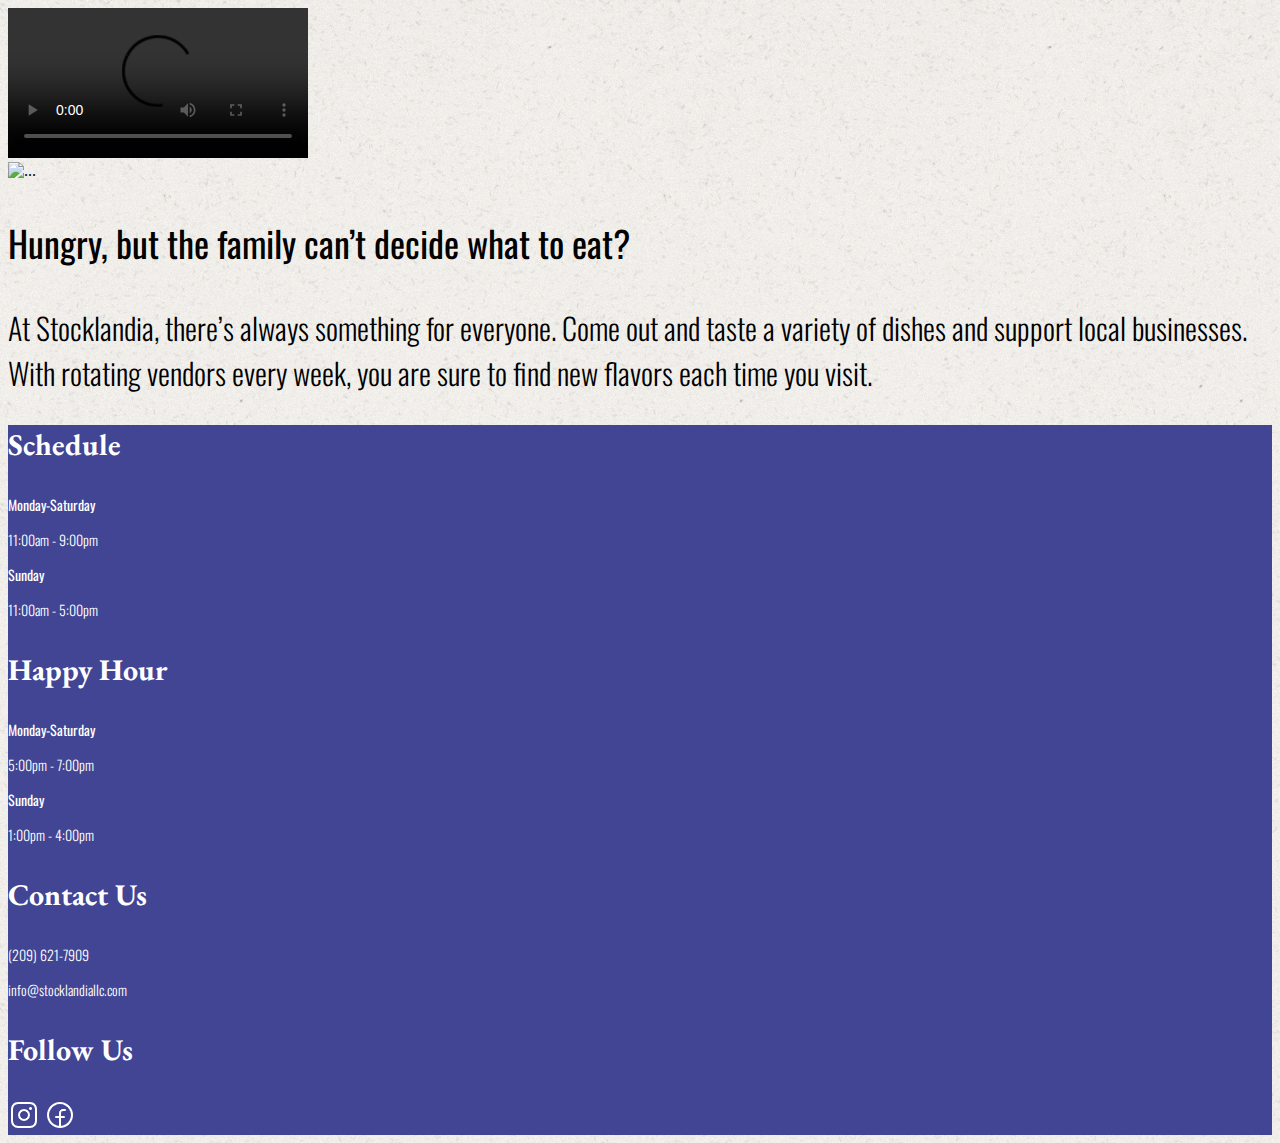
==== index.html @ 61d39276 "footer" ====
<!doctype html>
<html lang="en">

<head>
    <meta charset="utf-8">
    <meta name="viewport" content="width=device-width, initial-scale=1">
    <title>Landing Page</title>
    <link href="https://cdn.jsdelivr.net/npm/bootstrap@5.3.2/dist/css/bootstrap.min.css" rel="stylesheet"
        integrity="sha384-T3c6CoIi6uLrA9TneNEoa7RxnatzjcDSCmG1MXxSR1GAsXEV/Dwwykc2MPK8M2HN" crossorigin="anonymous">
    <link rel="stylesheet" href="./styles/styles.css">
    <link rel="stylesheet" href="./styles/Fstyles.css">
</head>

<body class="background">






    <!-- end of NaV -->


    <div class="container-fluid p-0">
        <video width="max" height="max" controls>
            <source src="" type="">
            Your browser doesn't support the video tag.
        </video>
    </div>

    <div class="container-fluid mt-4">
        <div class="row">
            <div class="col ">
                <img src="./assets/" class="img-fluid rounded-start" alt="...">
            </div>
            <div class="col ">
                <div class="row card-body">
                    <p class="bodyTitleTxt card-title">Hungry, but the family can’t decide what to eat?</p>
                </div>
                <div class="row">
                    <p class="bodyTxt card-text">At Stocklandia, there’s always something for everyone. Come out and taste a variety of dishes and
                        support local businesses. With rotating vendors every week, you are sure to find new flavors
                        each time you visit.</p>
                </div>

            </div>
        </div>
    </div>













    <!-- Start footer -->

    <div class="container-fluid backgroundFooter  text-center fixed-bottom p-3">
        <div class="row m-3">
            <div class="col">
                <p class="footerTitleTxt">Schedule</p>
                <p class="footerBodyTitleTxt">Monday-Saturday</p>
                <p class="footerBodyTxt">
                    11:00am - 9:00pm</p>
                <p class="footerBodyTitleTxt">Sunday</p>
                <p class="footerBodyTxt">
                    11:00am - 5:00pm</p>
            </div>
            <div class="col">
                <div class="row">
                    <p class="footerTitleTxt">Happy Hour</p>
                </div>
                <div class="row">
                    <p class="footerBodyTitleTxt">Monday-Saturday</p>
                    <p class="footerBodyTxt">
                        5:00pm - 7:00pm</p>
                </div>
                <div class="row">
                    <p class="footerBodyTitleTxt">Sunday</p>
                    <p class="footerBodyTxt">
                        1:00pm - 4:00pm</p>
                </div>

            </div>
            <div class="col">
                <div class="row">
                    <p class="footerTitleTxt"> Contact Us</p>
                </div>
                <div class="row">
                    <p class="footerBodyTxt">(209) 621-7909</p>
                </div>
                <div class="row">
                    <p class="footerBodyTxt">
                        info@stocklandiallc.com</p>
                </div>
            </div>
            <div class="col">
                <p class="footerTitleTxt"> Follow Us</p>
                <img class="pe-3" src="./assets/instagramLogo.png" alt="Company Logo">
                <img src="./assets/facebookLogo.png" alt="Company Logo">

            </div>
        </div>
    </div>

    <!-- end Footer-->

    <script src="https://cdn.jsdelivr.net/npm/bootstrap@5.3.2/dist/js/bootstrap.bundle.min.js"
        integrity="sha384-C6RzsynM9kWDrMNeT87bh95OGNyZPhcTNXj1NW7RuBCsyN/o0jlpcV8Qyq46cDfL"
        crossorigin="anonymous"></script>
</body>

</html>
---- styles/styles.css ----
/* Fonts */
@font-face {
    font-family: EBGaramond-Bold;
    src: url(../Fonts/EBGaramond-Bold.ttf);
}

@font-face {
    font-family: EBGaramond-Regular;
    src: url(../Fonts/EBGaramond-Regular.ttf);
}

@font-face {
    font-family: Oswald-Bold;
    src: url(../Fonts/Oswald-Bold.ttf);
}

@font-face {
    font-family: Oswald-Regular;
    src: url(../Fonts/Oswald-Regular.ttf);
}
/* End Fonts */
---- styles/Fstyles.css ----
.background{
    background: url(../assets/ricepaper.webp);
    background-repeat: repeat;

}

/* footer starter */

.backgroundFooter{
    background-color: #414594;

}

.footerTitleTxt{
    color: #fff;
    font-family: EBGaramond-Bold;
    font-size: 30px;
}
.footerBodyTitleTxt{
    color: #fff;
    font-family: Oswald-regular;
    font-size: 14px;
}

.footerBodyTxt{
    color: #fff;
    font-family: Oswald-Light;
    font-size: 14px;
}
.bodyTitleTxt{
    color: #000;
    font-family: Oswald-regular;
    font-size: 36px;
    font-style: normal;
    font-weight: 400;
    line-height: normal;
}
.bodyTxt{
    color: #000;
    font-family: Oswald-Light;
    font-size: 30px;
    font-style: normal;
    font-weight: 400;
    line-height: normal;
}


/* End starter */

/* Fonts */
@font-face {
    font-family: EBGaramond-Bold;
    src: url(../Fonts/EBGaramond-Bold.ttf);
}

@font-face {
    font-family: EBGaramond-Regular;
    src: url(../Fonts/EBGaramond-Regular.ttf);
}

@font-face {
    font-family: Oswald-Bold;
    src: url(../Fonts/Oswald-Bold.ttf);
}

@font-face {
    font-family: Oswald-Regular;
    src: url(../Fonts/Oswald-Regular.ttf);
}
@font-face {
    font-family: Oswald-Light;
    src: url(../Fonts/Oswald-Light.ttf);
}
/* End Fonts */
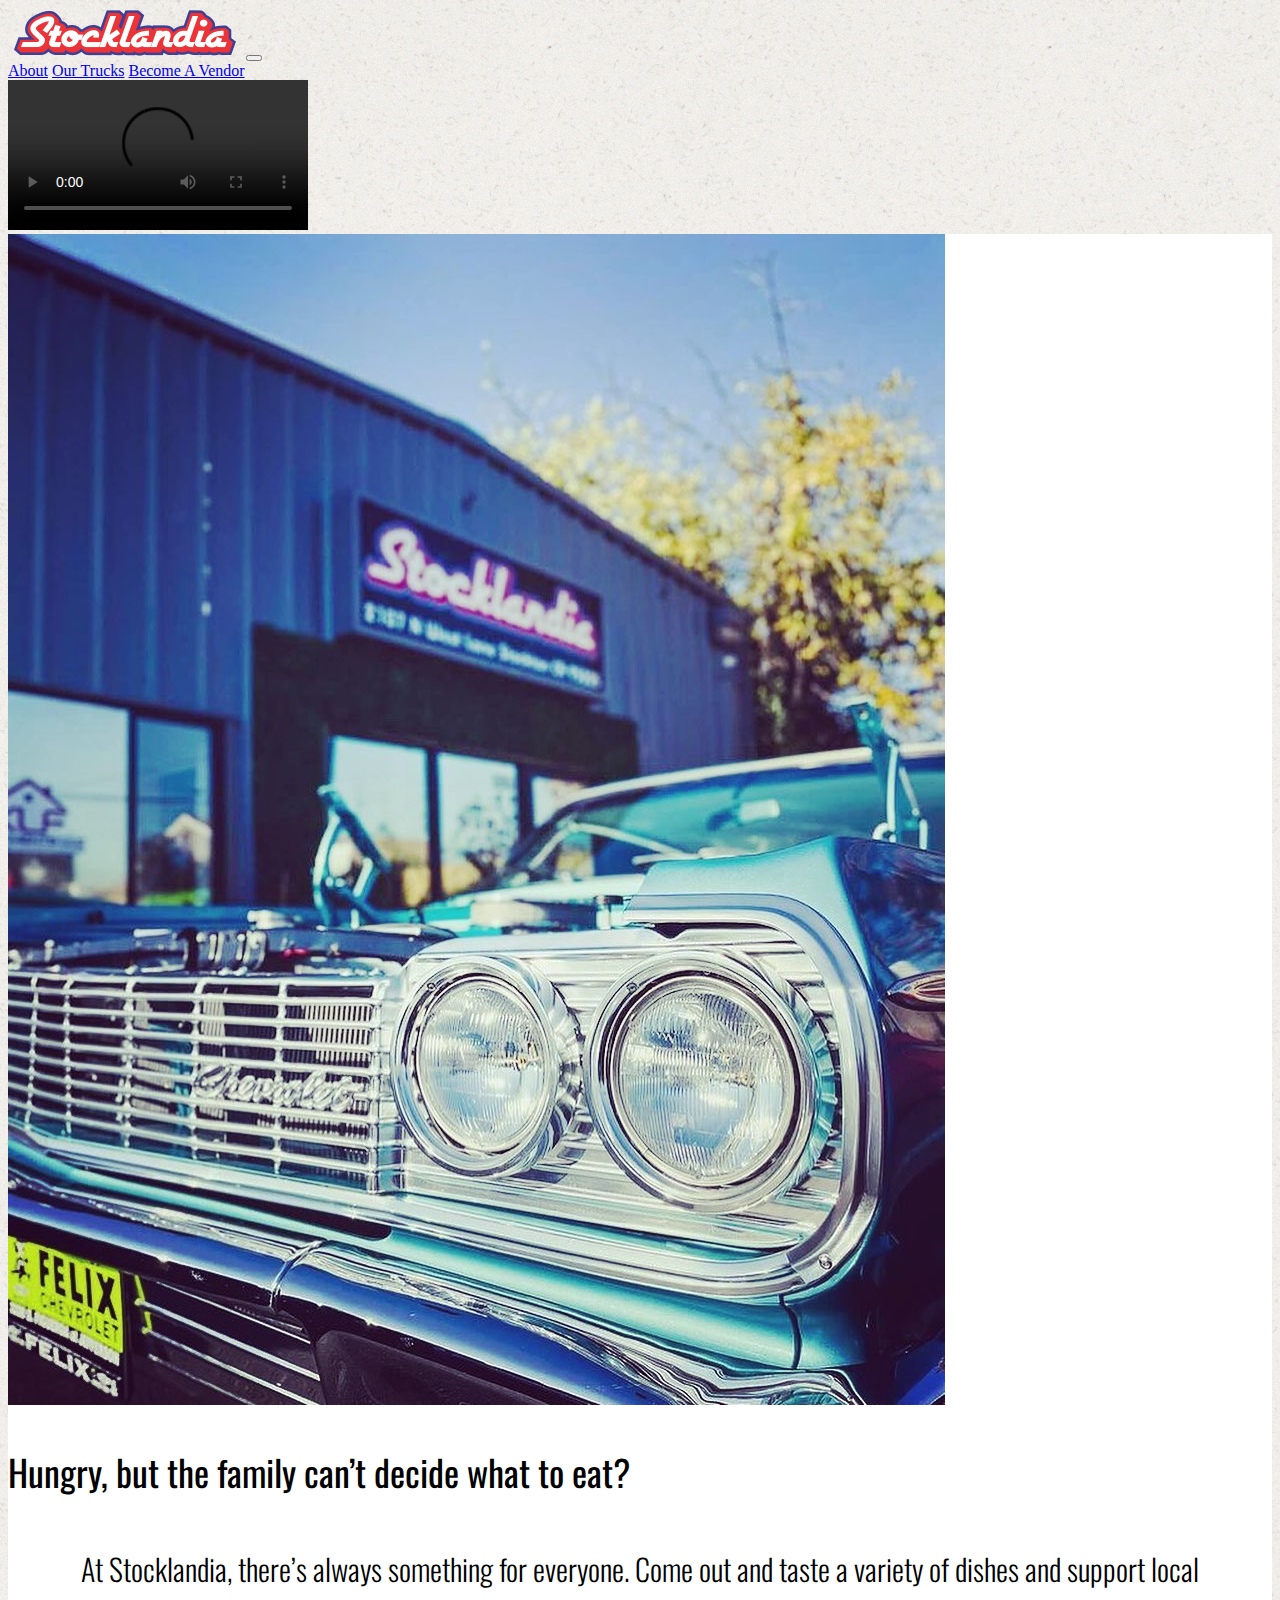
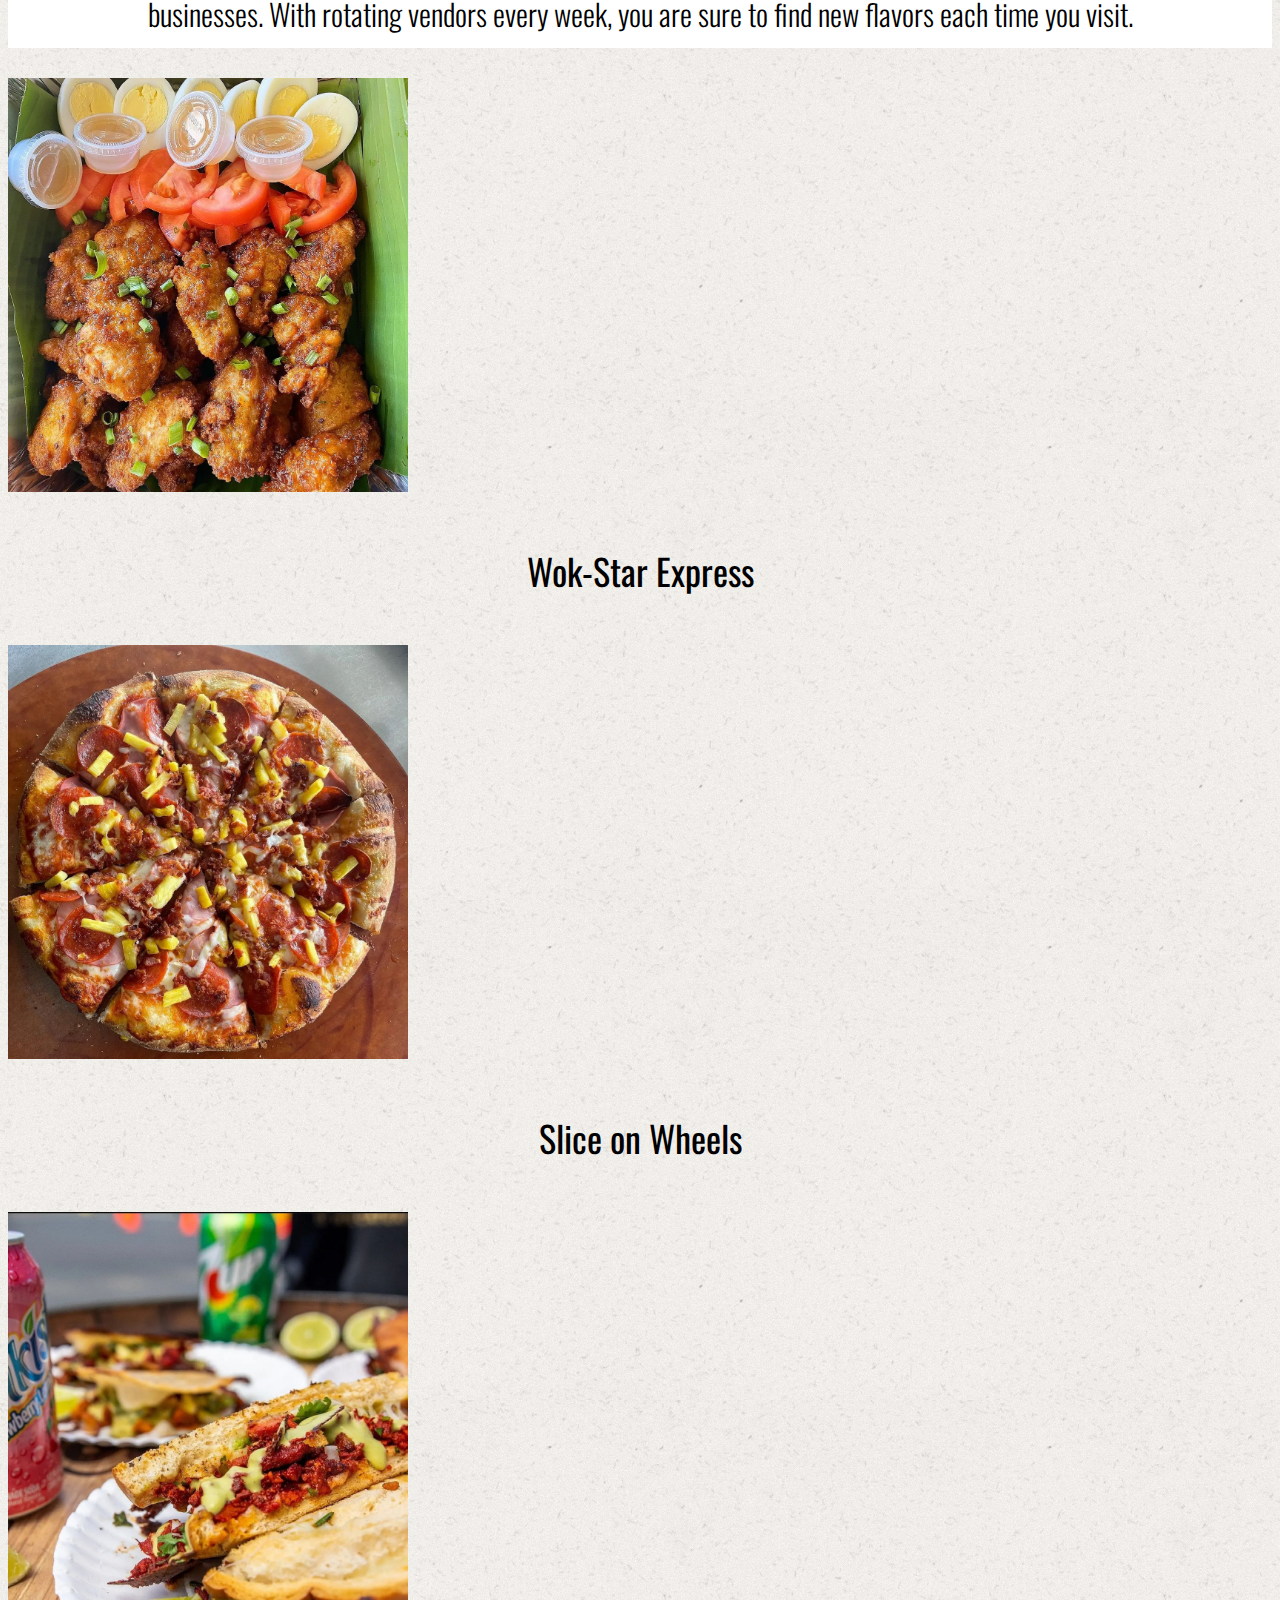
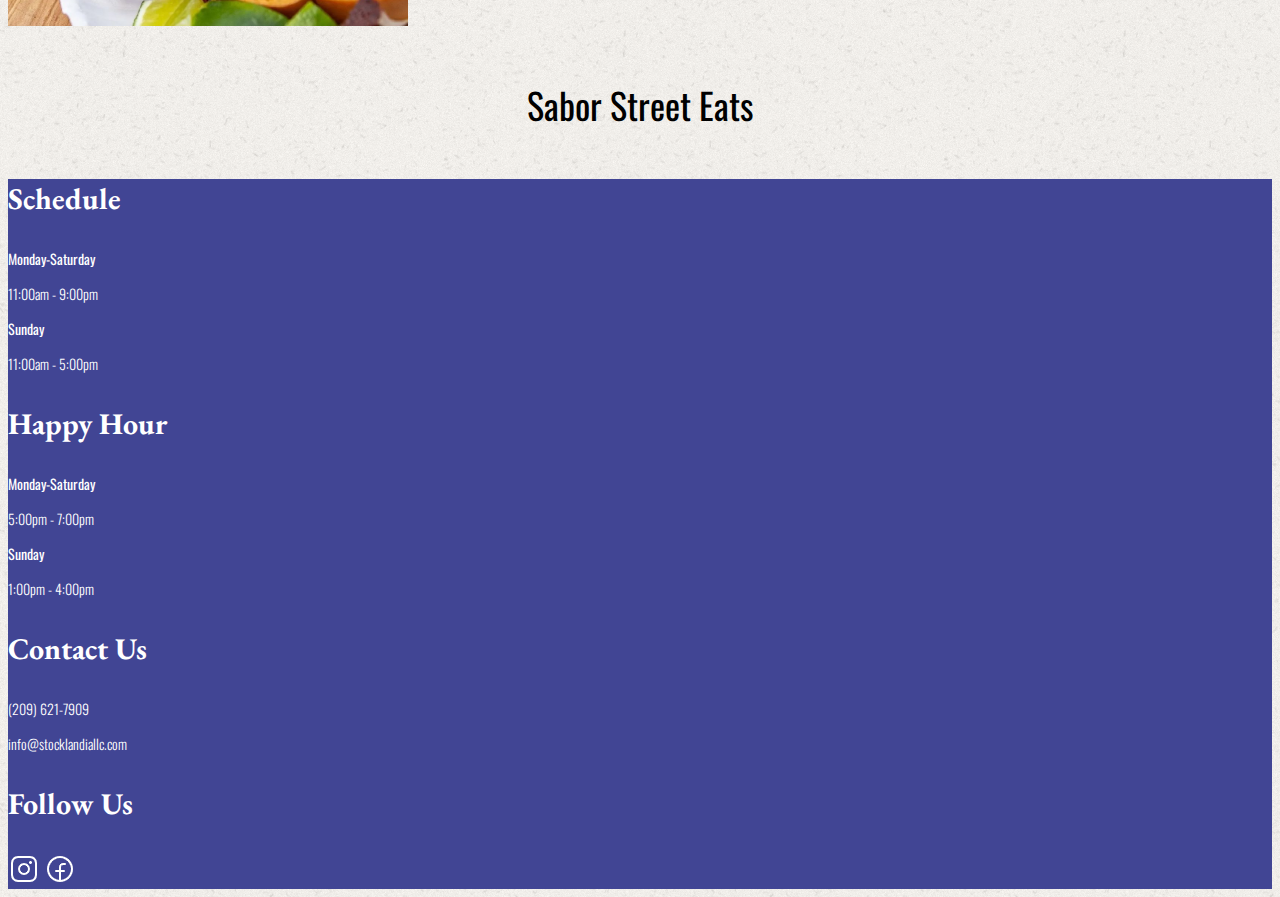
==== commit 53de0f09: "Fotter and the body fot the Landing Page" ====
--- a/index.html
+++ b/index.html
@@ -9,40 +9,88 @@
         integrity="sha384-T3c6CoIi6uLrA9TneNEoa7RxnatzjcDSCmG1MXxSR1GAsXEV/Dwwykc2MPK8M2HN" crossorigin="anonymous">
     <link rel="stylesheet" href="./styles/styles.css">
     <link rel="stylesheet" href="./styles/Fstyles.css">
+    <link rel="stylesheet" href="./styles/Jstyles.css">
 </head>
 
 <body class="background">
 
-
-
-
-
-
+    <!-- STart Nav -->
+    <nav class="navbar navbar-expand-lg bg-body-tertiary">
+        <div class="container-fluid">
+          <a class="navbar-brand" href="../index.html"><img src="../assets/stocklandia logo.png" class="logoResize"
+              alt="Stocklandia Logo"></a>
+          <button class="navbar-toggler" type="button" data-bs-toggle="collapse" data-bs-target="#navbarNavAltMarkup"
+            aria-controls="navbarNavAltMarkup" aria-expanded="false" aria-label="Toggle navigation">
+            <span class="navbar-toggler-icon"></span>
+          </button>
+          <div class="collapse navbar-collapse" id="navbarNavAltMarkup">
+            <div class="navbar-nav nav-underline ms-auto">
+              <a class="nav-link" href="../pages/AboutPage.html">About</a>
+              <a class="nav-link" href="../pages/OurTrucks.html">Our Trucks</a>
+              <a class="nav-link" href="../pages/ApplicationPage.html">Become A Vendor</a>
+            </div>
+          </div>
+        </div>
+      </nav>
     <!-- end of NaV -->
 
 
-    <div class="container-fluid p-0">
+    <div class="container-fluid pb-5 pt-5">
         <video width="max" height="max" controls>
             <source src="" type="">
             Your browser doesn't support the video tag.
         </video>
     </div>
 
-    <div class="container-fluid mt-4">
+    <div class="container-fluid backgroundBody">
         <div class="row">
-            <div class="col ">
-                <img src="./assets/" class="img-fluid rounded-start" alt="...">
+            <div class="col-lg-6">
+                <img src="./assets/CarImage.jpg" class="img-fluid rounded-start" alt="...">
             </div>
-            <div class="col ">
+            <div class="col-lg-6">
                 <div class="row card-body">
                     <p class="bodyTitleTxt card-title">Hungry, but the family can’t decide what to eat?</p>
                 </div>
-                <div class="row">
-                    <p class="bodyTxt card-text">At Stocklandia, there’s always something for everyone. Come out and taste a variety of dishes and
+
+                <div class="row d-flex justify-content-center">
+                    <p class="bodyTxt card-text">At Stocklandia, there’s always something for everyone. Come out and
+                        taste a variety of dishes and
                         support local businesses. With rotating vendors every week, you are sure to find new flavors
                         each time you visit.</p>
                 </div>
+            </div>
+        </div>
+    </div>
 
+
+
+    <div class="container  pt-5 pb-3">
+        <div class="row d-flex justify-content-center align-items-center">
+            <div class="col">
+                <div class="row d-flex justify-content-center">
+                    <img src="./assets/Index1.jpg" alt="" style="width: 25rem;" class="card-img">
+                </div>
+                <div class="row d-flex justify-content-center pt-3">
+                    <p class="bodyTitleImgTxt d-flex justify-content-center">Wok-Star Express</p>
+                </div>
+            </div>
+
+            <div class="col">
+                <div class="row d-flex justify-content-center">
+                    <img src="./assets/Index2.jpg" alt="" style="width: 25rem;" class="card-img">
+                </div>
+                <div class="row pt-3">
+                    <p class="bodyTitleImgTxt d-flex justify-content-center">Slice on Wheels</p>
+                </div>
+            </div>
+
+            <div class="col ">
+                <div class="row d-flex justify-content-center">
+                    <img src="./assets/Index3.jpg" alt="" style="width: 25rem;" class="card-img">
+                </div>
+                <div class="row pt-3">
+                    <p class="bodyTitleImgTxt d-flex justify-content-center">Sabor Street Eats</p>
+                </div>
             </div>
         </div>
     </div>
@@ -55,13 +103,9 @@
 
 
 
-
-
-
-
     <!-- Start footer -->
 
-    <div class="container-fluid backgroundFooter  text-center fixed-bottom p-3">
+    <div class="container-fluid backgroundFooter  text-center  p-3">
         <div class="row m-3">
             <div class="col">
                 <p class="footerTitleTxt">Schedule</p>
--- a/styles/Fstyles.css
+++ b/styles/Fstyles.css
@@ -35,13 +35,32 @@
     font-weight: 400;
     line-height: normal;
 }
+.bodyTitleImgTxt{
+    color: #000;
+    font-family: Oswald-regular;
+    font-size: 36px;
+    font-style: normal;
+    font-weight: 400;
+    line-height: normal;
+    vertical-align: middle;
+    text-align: center;
+    padding: 12px 20px;
+
+}
 .bodyTxt{
     color: #000;
     font-family: Oswald-Light;
     font-size: 30px;
     font-style: normal;
+    vertical-align: middle;
     font-weight: 400;
     line-height: normal;
+    text-align: center;
+    padding: 12px 20px;
+
+}
+.backgroundBody{
+    background-color: #fff;
 }
 
 
--- a/styles/Jstyles.css
+++ b/styles/Jstyles.css
@@ -0,0 +1,43 @@
+.navBarColor {
+    background-color: #FAF7F7;
+}
+
+.logoResize {
+    height: 50px;
+    width: auto;
+}
+
+.borderRadius {
+    border-radius: 10px;
+}
+
+.fontSize96 {
+    font-size: 96px;
+}
+
+.fontSize64 {
+    font-size: 64px;
+}
+
+.fontSize36 {
+    font-size: 36px;
+}
+
+.fontSize24 {
+    font-size: 24px;
+} 
+/* Should make a media query for font sizes later on for better responsiveness */
+
+.stocklandiaNightResize {
+    width: 100vw;
+    height: 600px;
+    object-fit: cover;
+    object-position: top;
+}
+
+.containerSize {
+    height: 516px;
+    width: 516px;
+    background-color: #FAF7F7;
+    border-radius: 10px;
+}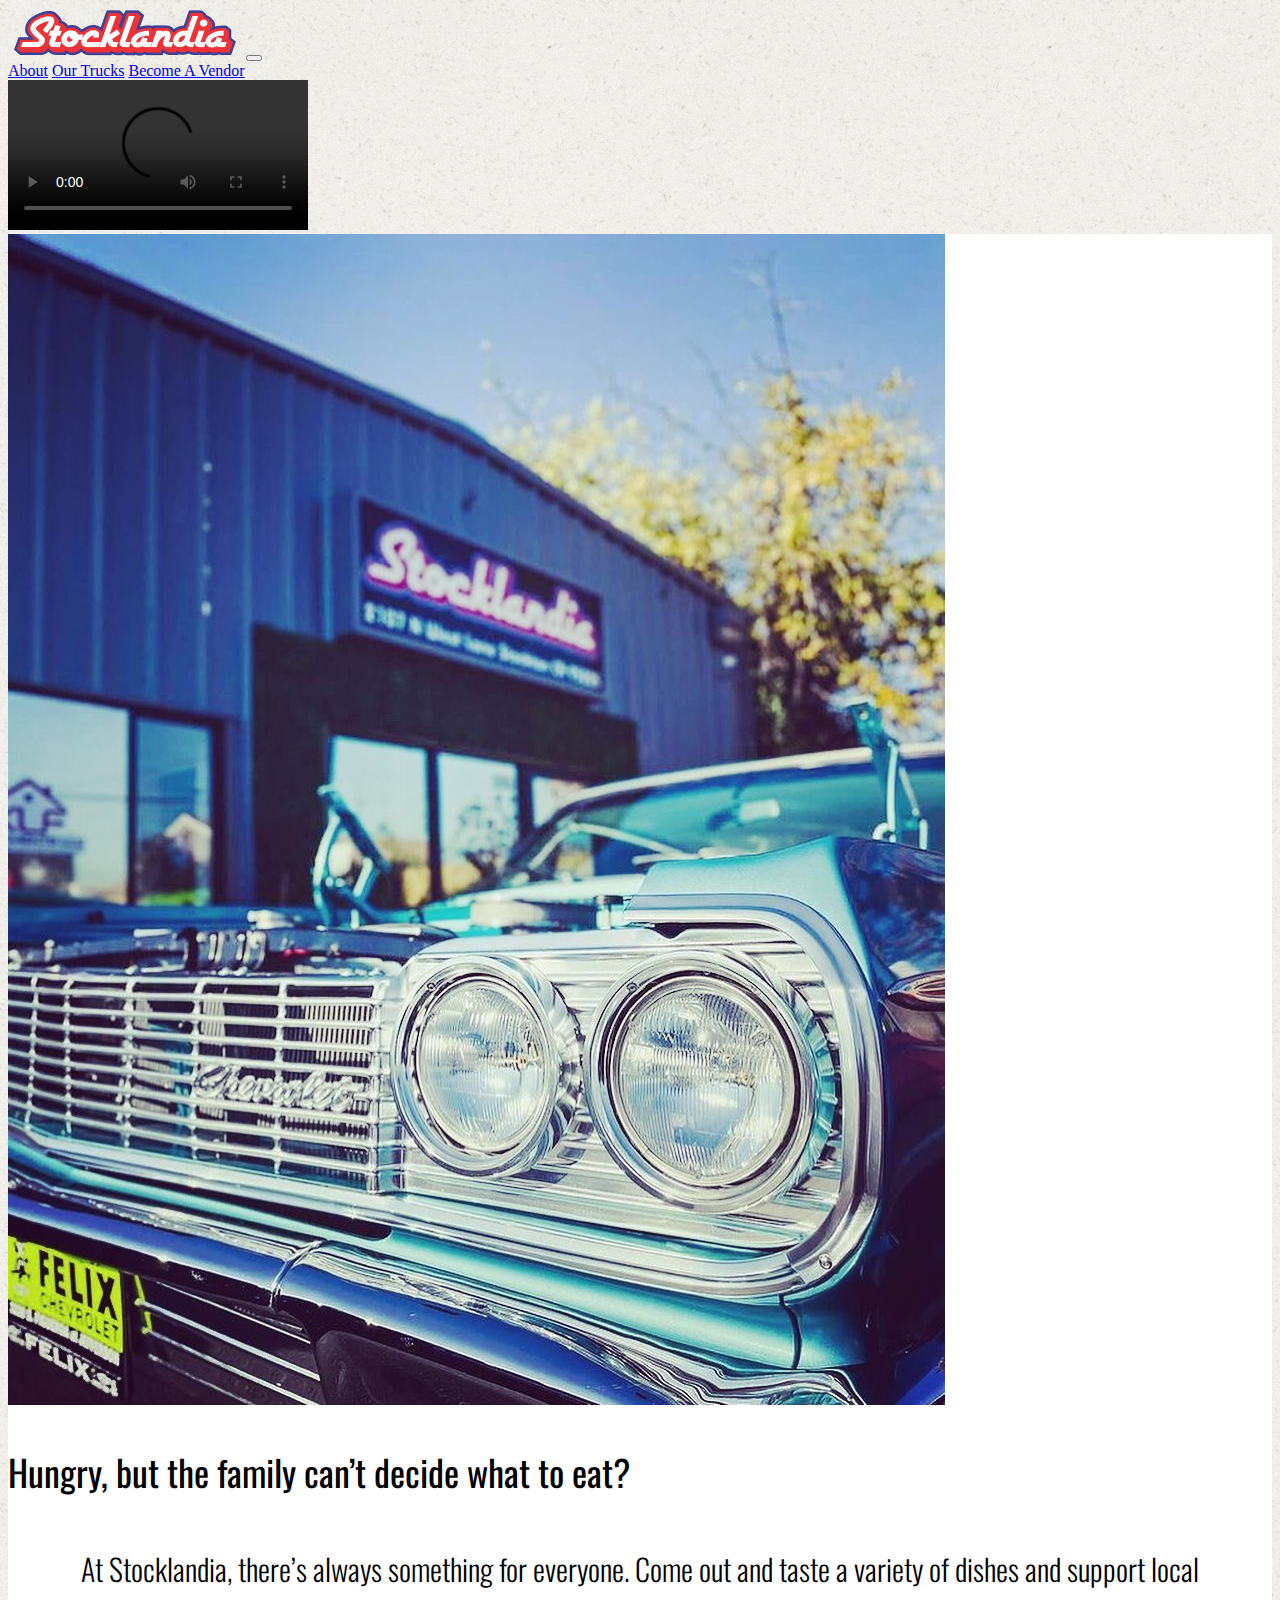
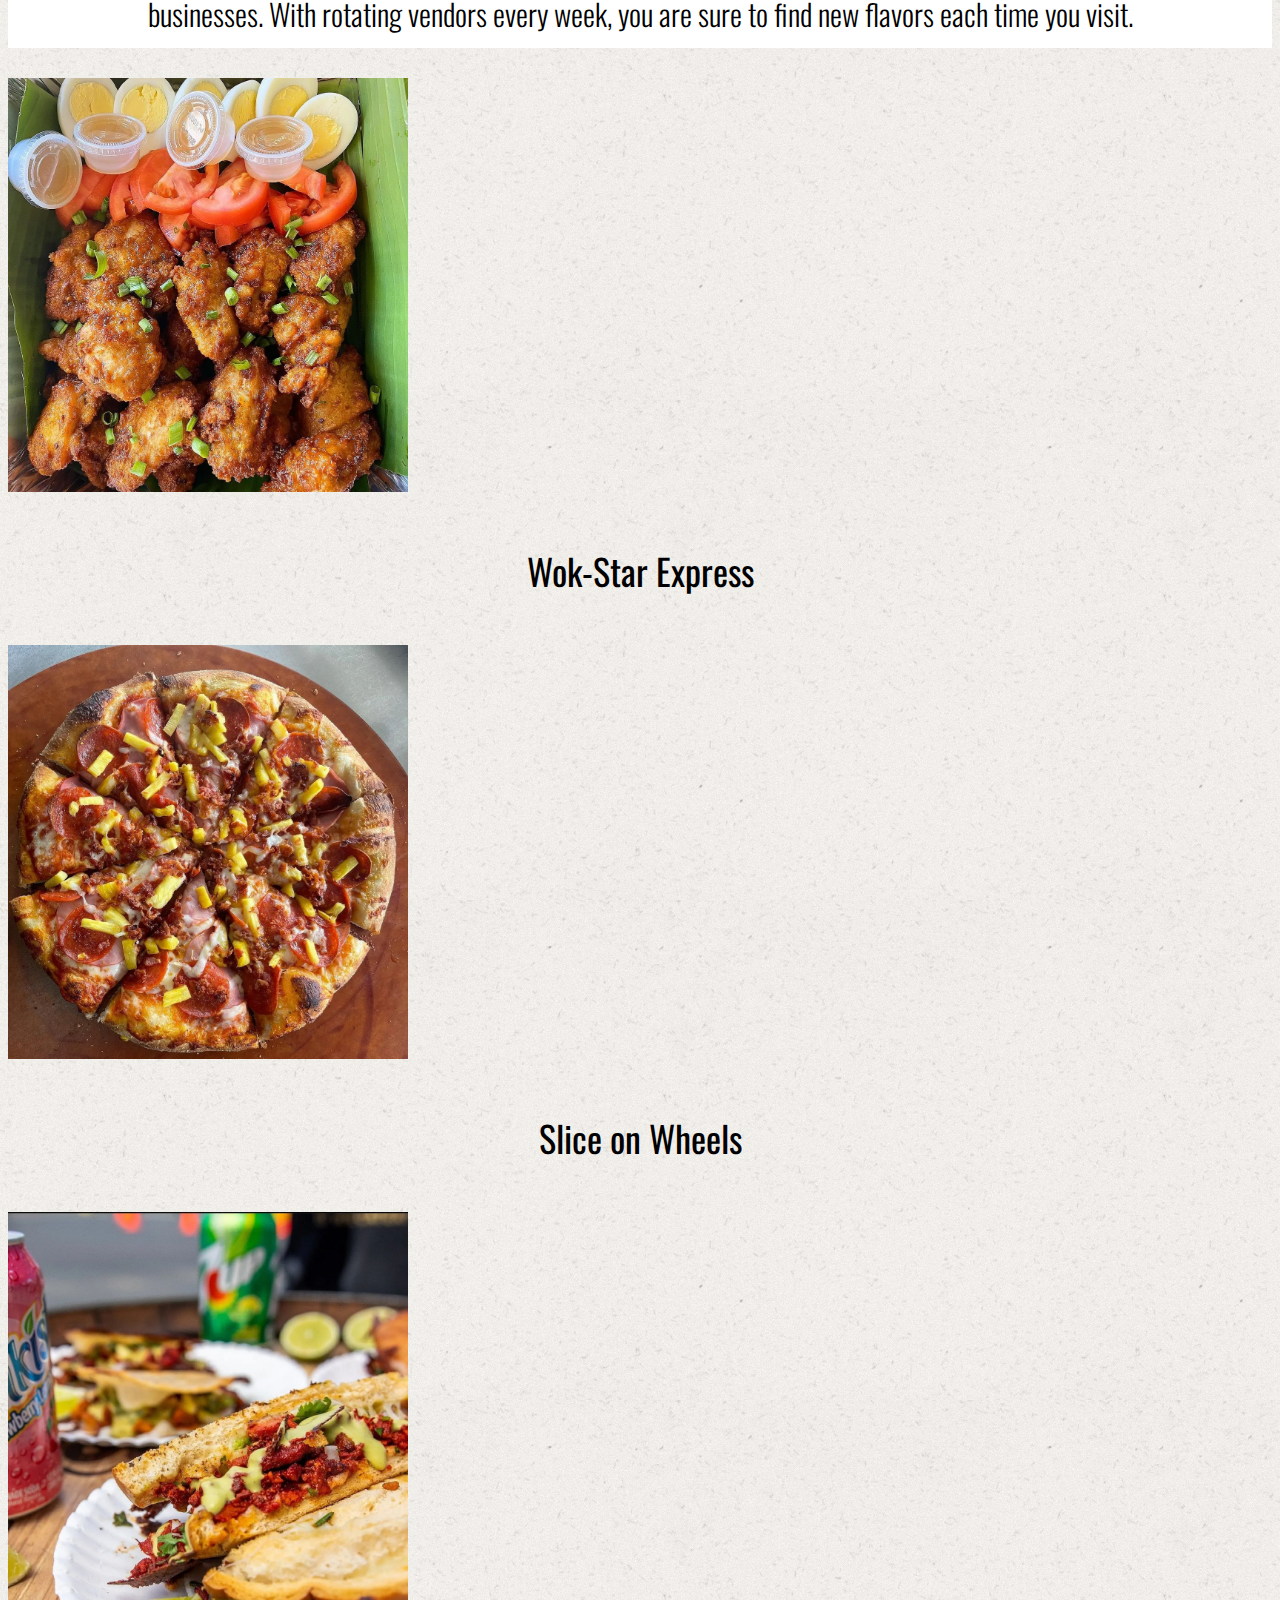
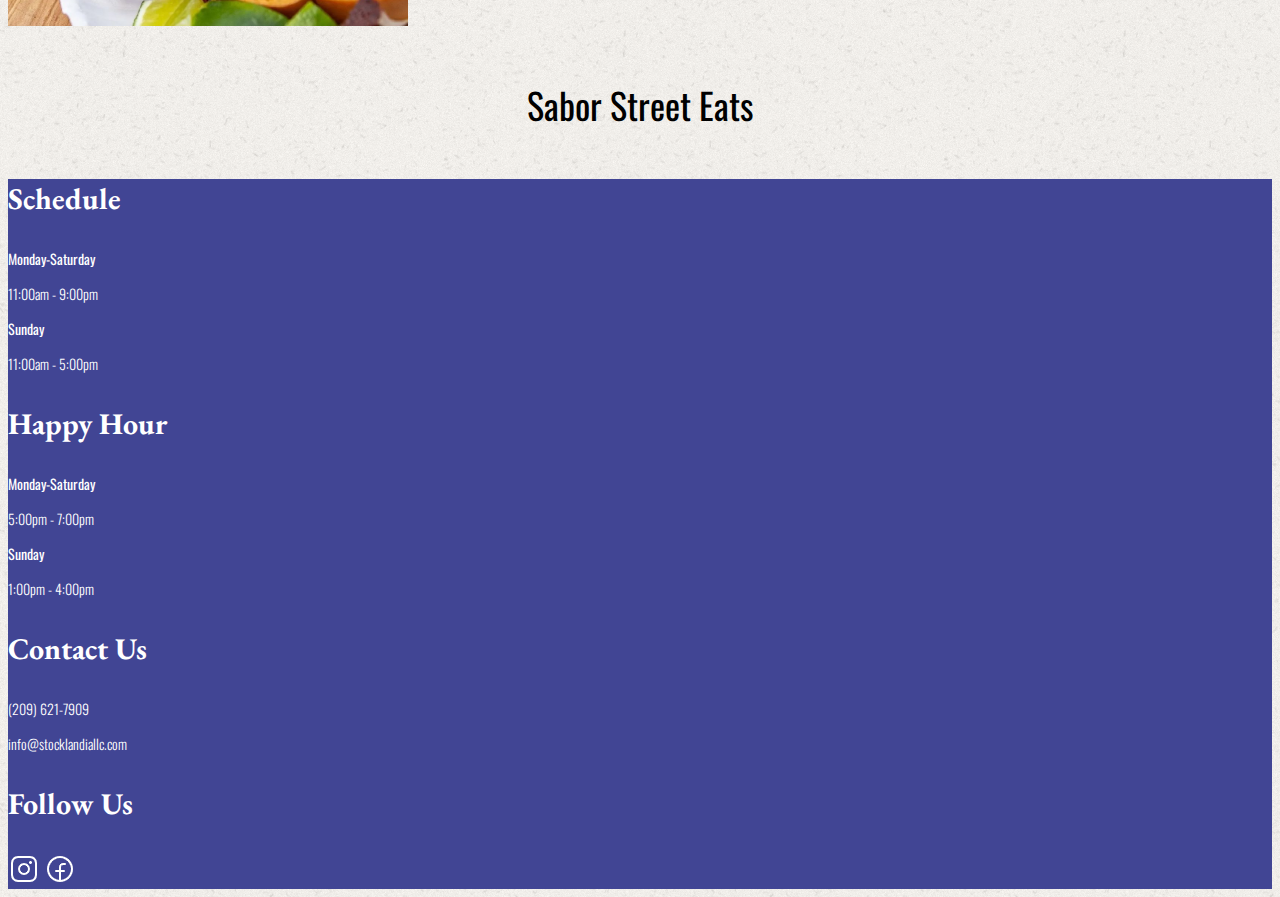
==== commit 5a43d6ab: "Body Background" ====
--- a/index.html
+++ b/index.html
@@ -37,7 +37,7 @@
 
     <div class="container-fluid pb-5 pt-5">
         <video width="max" height="max" controls>
-            <source src="" type="">
+            <source src="./assets/StocklandiaVideo.mp4" type="">
             Your browser doesn't support the video tag.
         </video>
     </div>
@@ -45,7 +45,7 @@
     <div class="container-fluid backgroundBody">
         <div class="row">
             <div class="col-lg-6">
-                <img src="./assets/CarImage.jpg" class="img-fluid rounded-start" alt="...">
+                <img src="./assets/CarImage.jpg" class="img-fluid px-0" alt="...">
             </div>
             <div class="col-lg-6">
                 <div class="row card-body">
@@ -71,7 +71,7 @@
                     <img src="./assets/Index1.jpg" alt="" style="width: 25rem;" class="card-img">
                 </div>
                 <div class="row d-flex justify-content-center pt-3">
-                    <p class="bodyTitleImgTxt d-flex justify-content-center">Wok-Star Express</p>
+                    <p class="bodyTitleImgTxt d-flex justify-content-center ">Wok-Star Express</p>
                 </div>
             </div>
 
--- a/styles/styles.css
+++ b/styles/styles.css
@@ -18,4 +18,8 @@
     font-family: Oswald-Regular;
     src: url(../Fonts/Oswald-Regular.ttf);
 }
-/* End Fonts */+/* End Fonts */
+body{
+    background: url(../assets/ricepaper.webp);
+    background-repeat: repeat;
+}--- a/styles/Fstyles.css
+++ b/styles/Fstyles.css
@@ -1,7 +1,7 @@
-.background{
+
+body{
     background: url(../assets/ricepaper.webp);
     background-repeat: repeat;
-
 }
 
 /* footer starter */
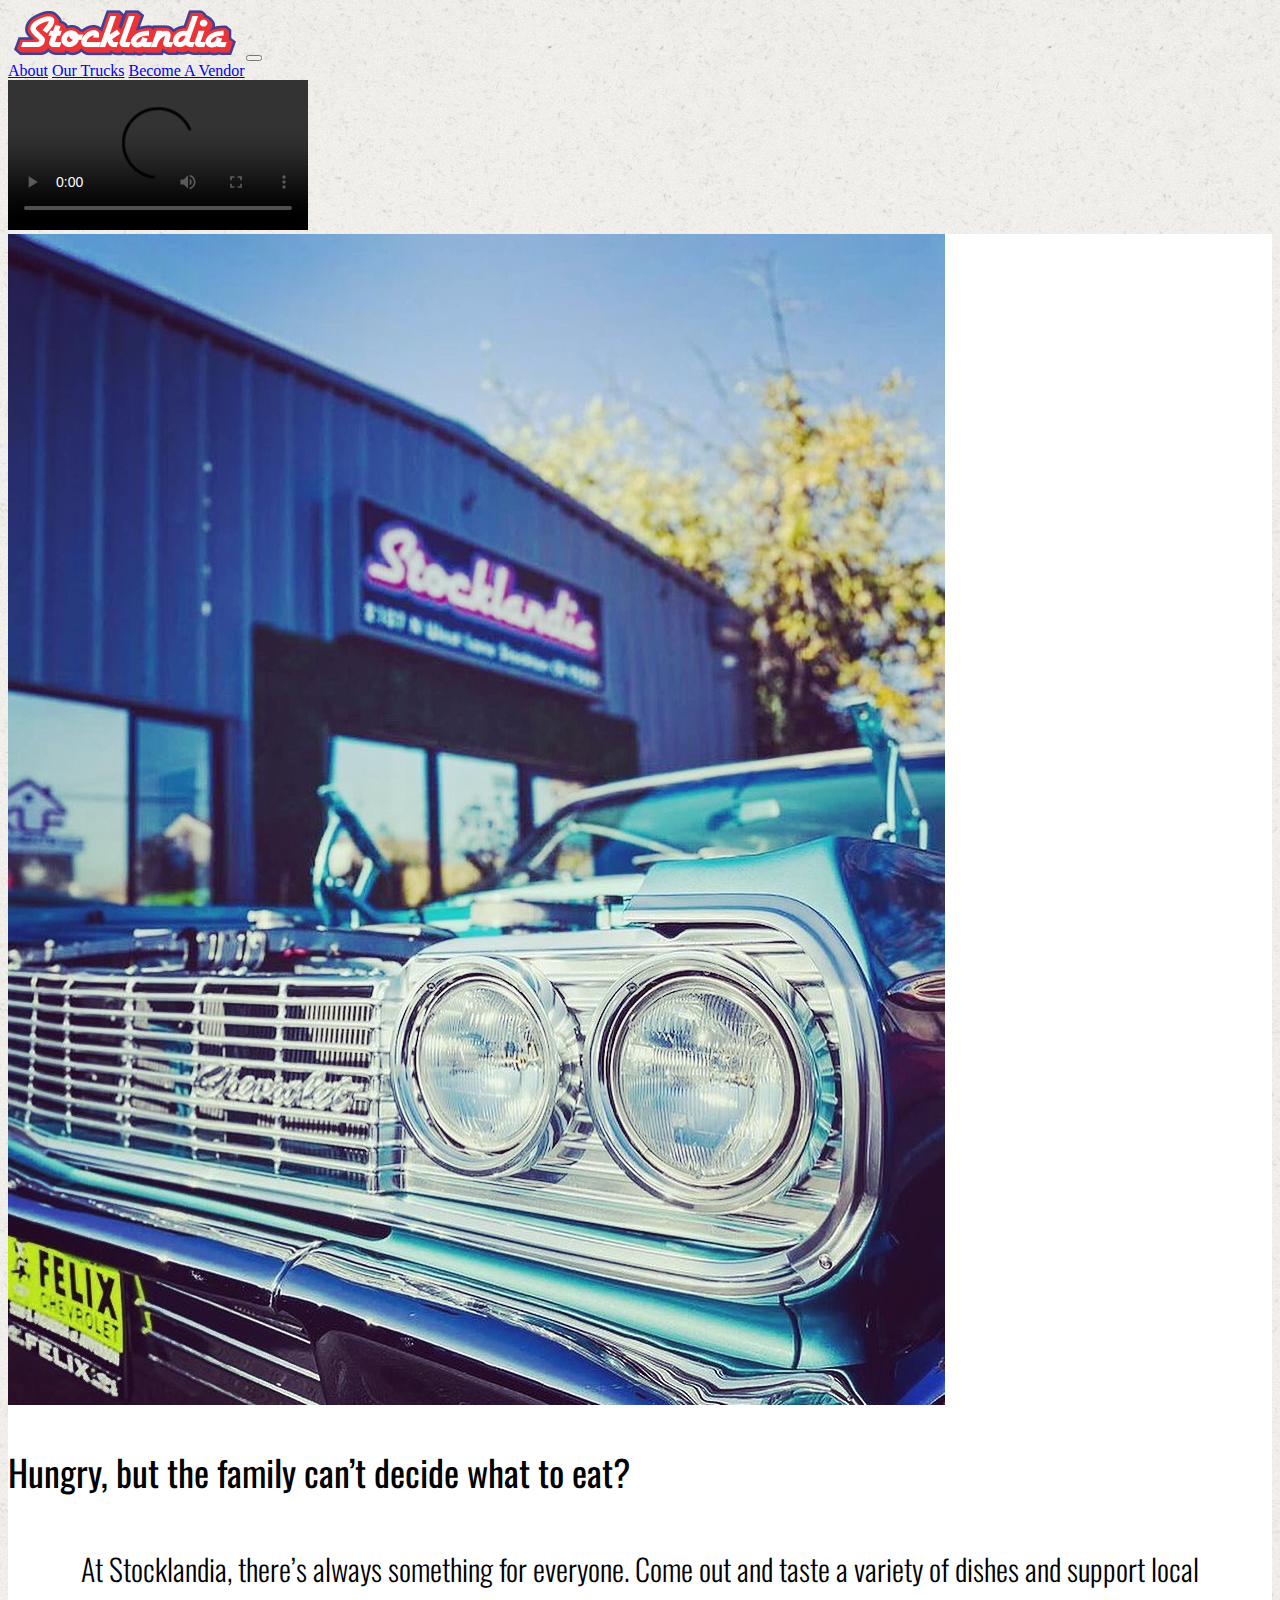
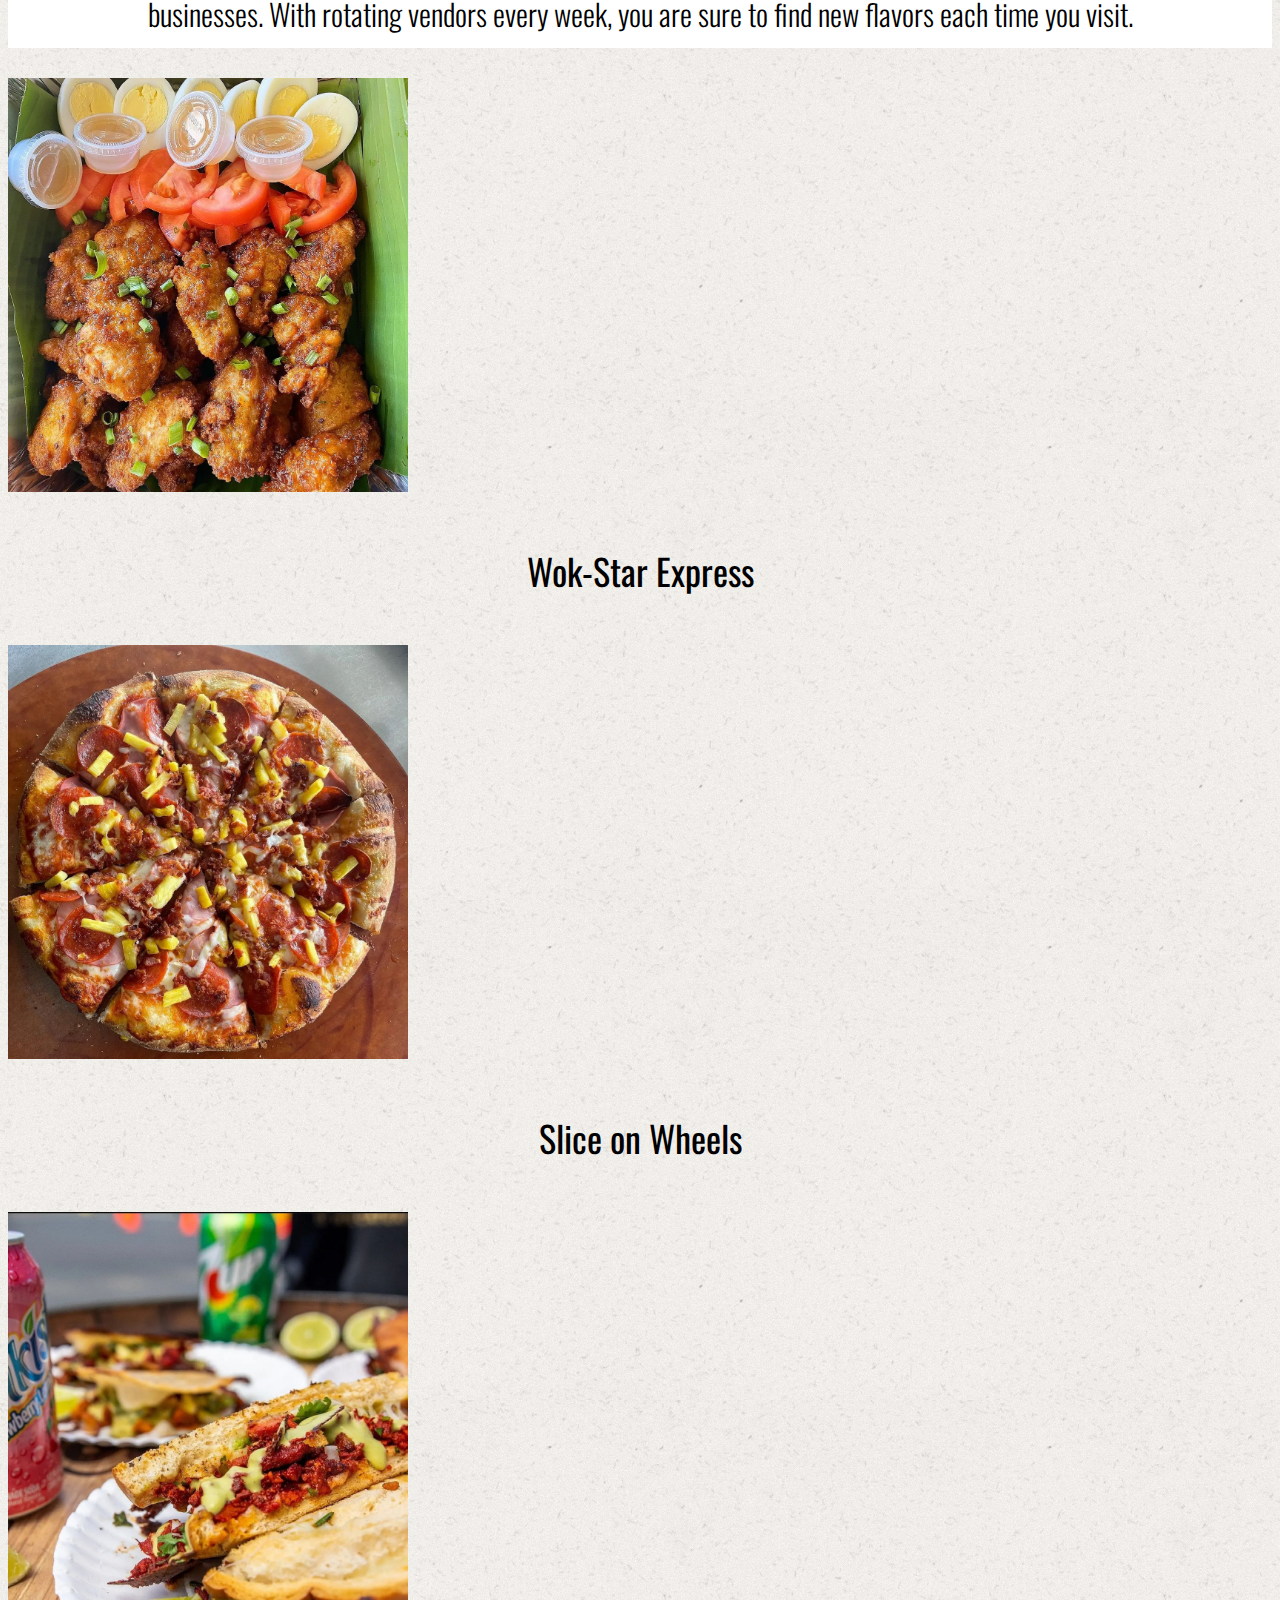
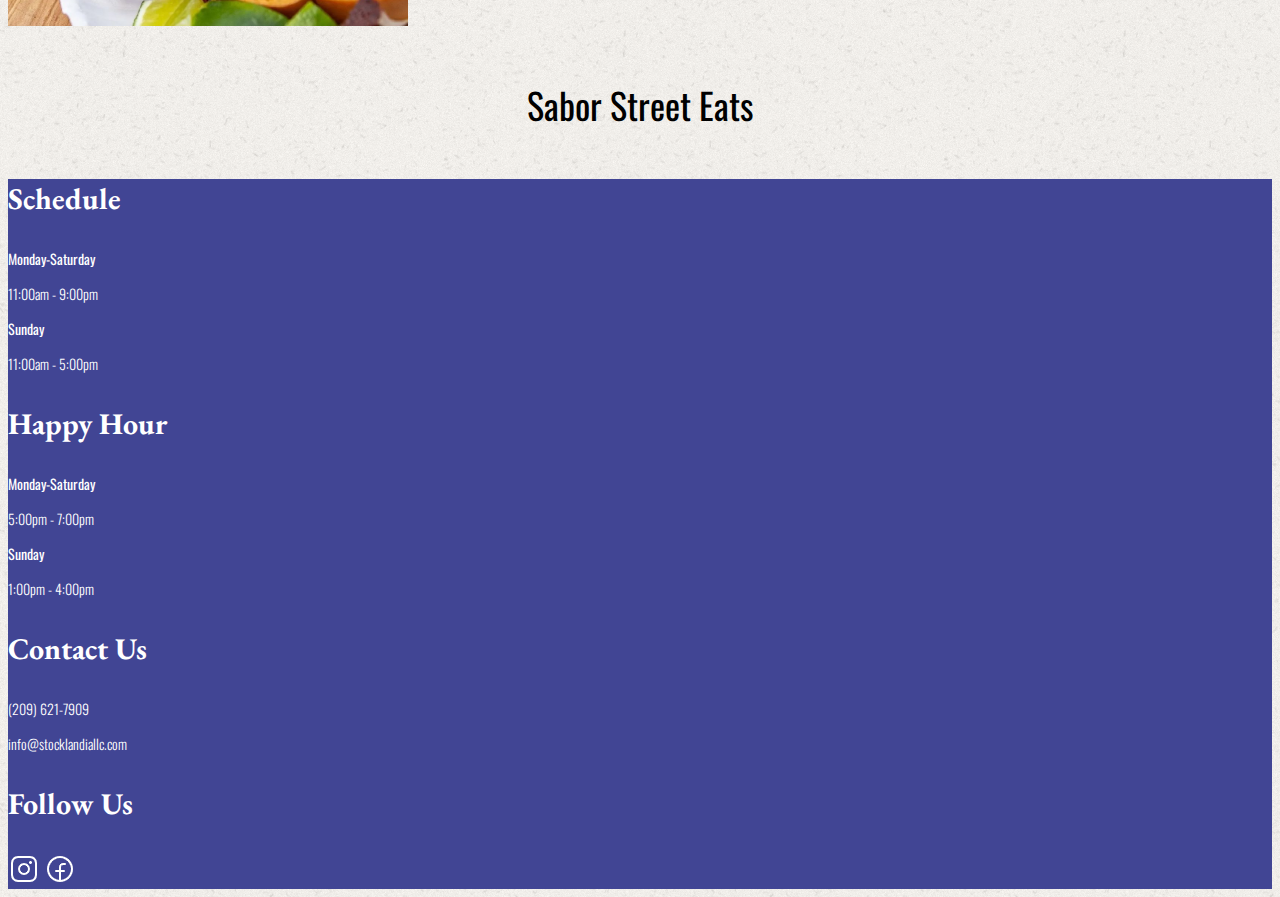
==== commit f13d494b: "test" ====
--- a/index.html
+++ b/index.html
@@ -12,7 +12,7 @@
     <link rel="stylesheet" href="./styles/Jstyles.css">
 </head>
 
-<body class="background">
+<body>
 
     <!-- STart Nav -->
     <nav class="navbar navbar-expand-lg bg-body-tertiary">
@@ -68,7 +68,7 @@
         <div class="row d-flex justify-content-center align-items-center">
             <div class="col">
                 <div class="row d-flex justify-content-center">
-                    <img src="./assets/Index1.jpg" alt="" style="width: 25rem;" class="card-img">
+                    <img src="./assets/Index1.jpg" alt="" style="width: 25rem;" class="rounded">
                 </div>
                 <div class="row d-flex justify-content-center pt-3">
                     <p class="bodyTitleImgTxt d-flex justify-content-center ">Wok-Star Express</p>
@@ -77,7 +77,7 @@
 
             <div class="col">
                 <div class="row d-flex justify-content-center">
-                    <img src="./assets/Index2.jpg" alt="" style="width: 25rem;" class="card-img">
+                    <img class="rounded" src="./assets/Index2.jpg" alt="" style="width: 25rem;" >
                 </div>
                 <div class="row pt-3">
                     <p class="bodyTitleImgTxt d-flex justify-content-center">Slice on Wheels</p>
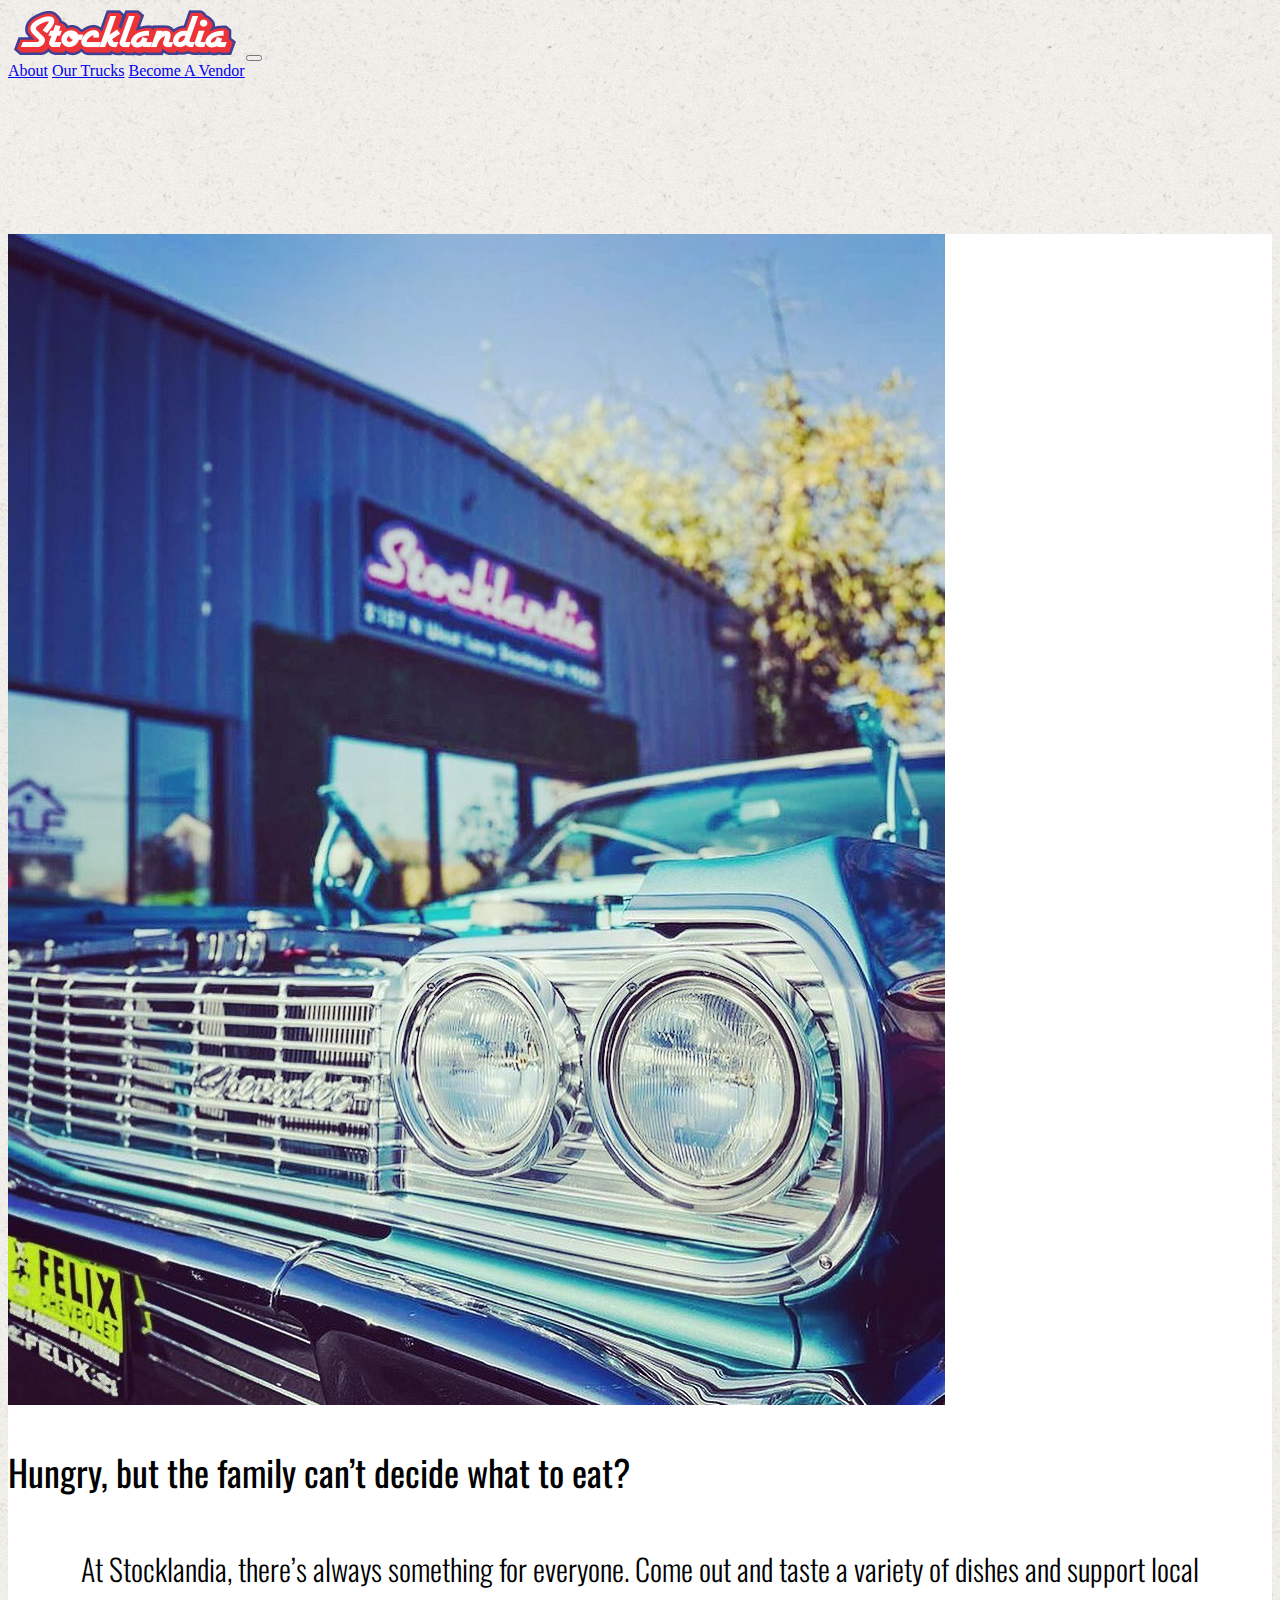
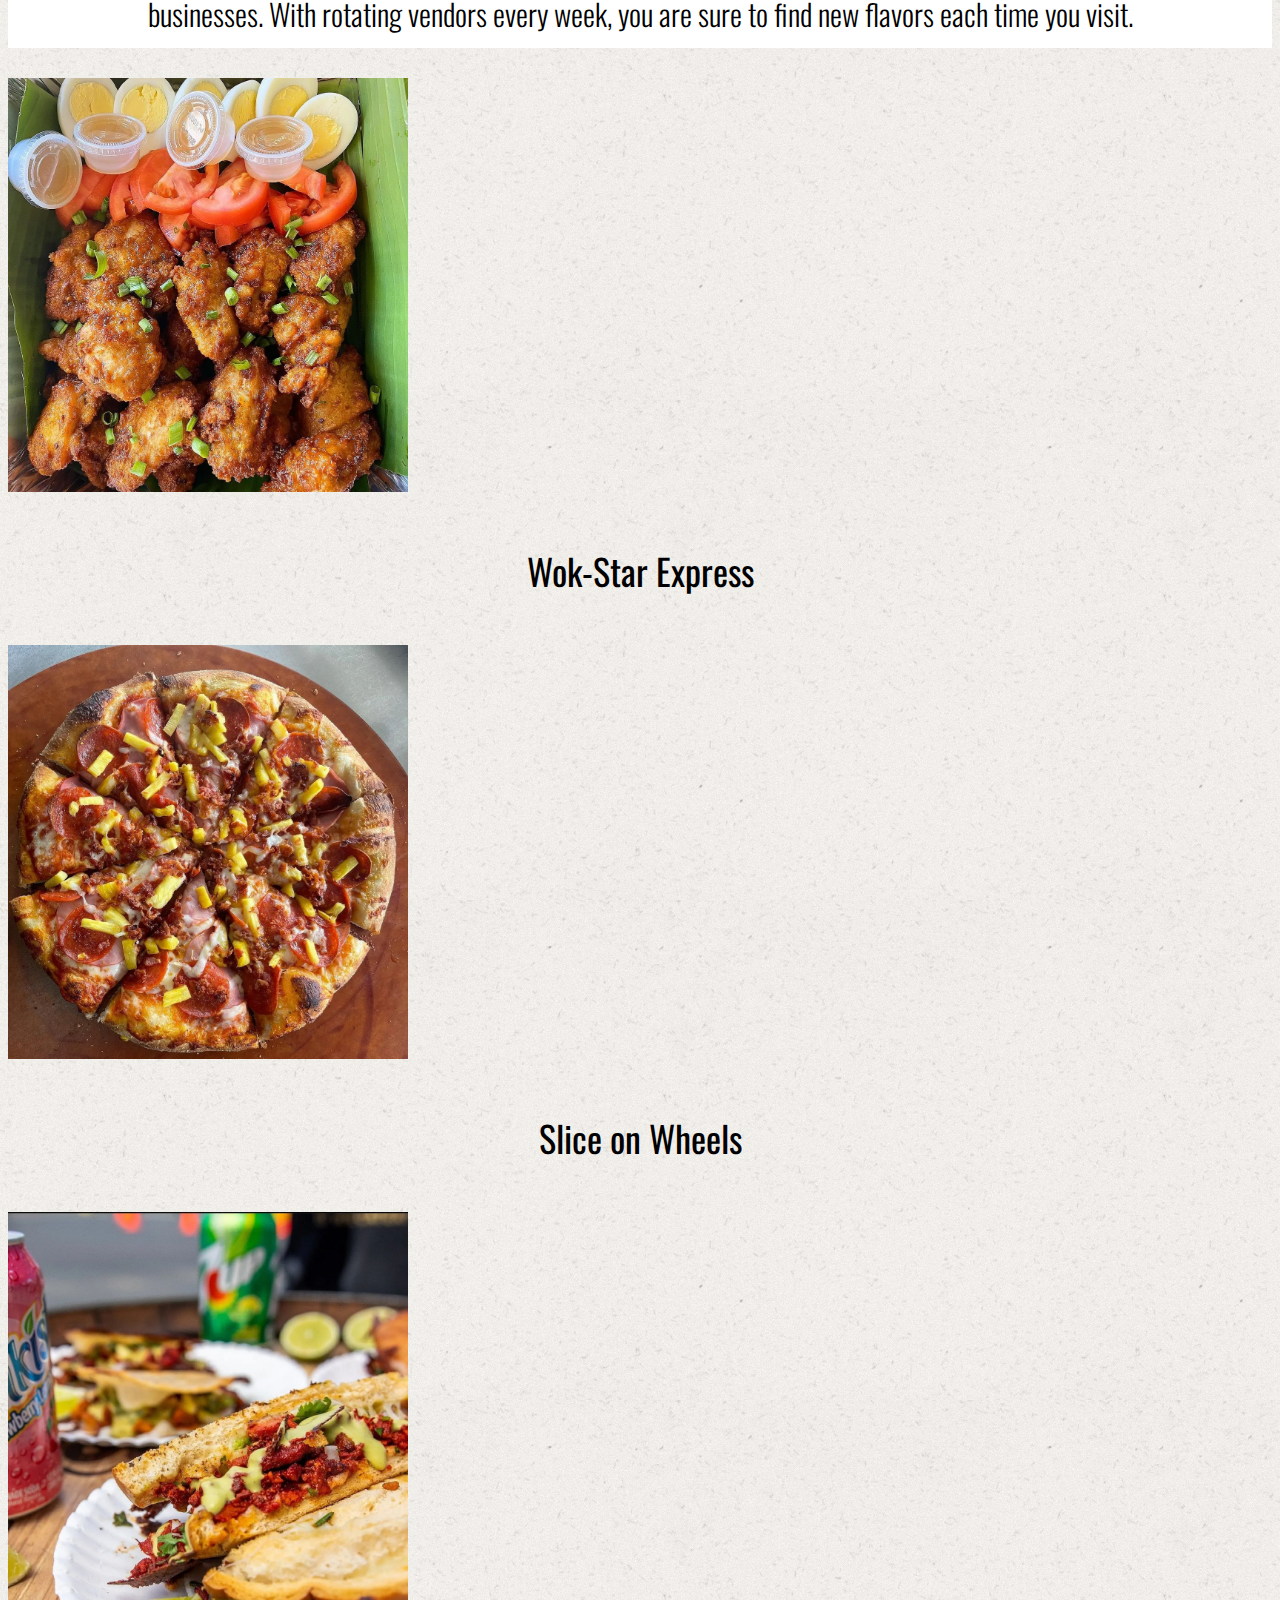
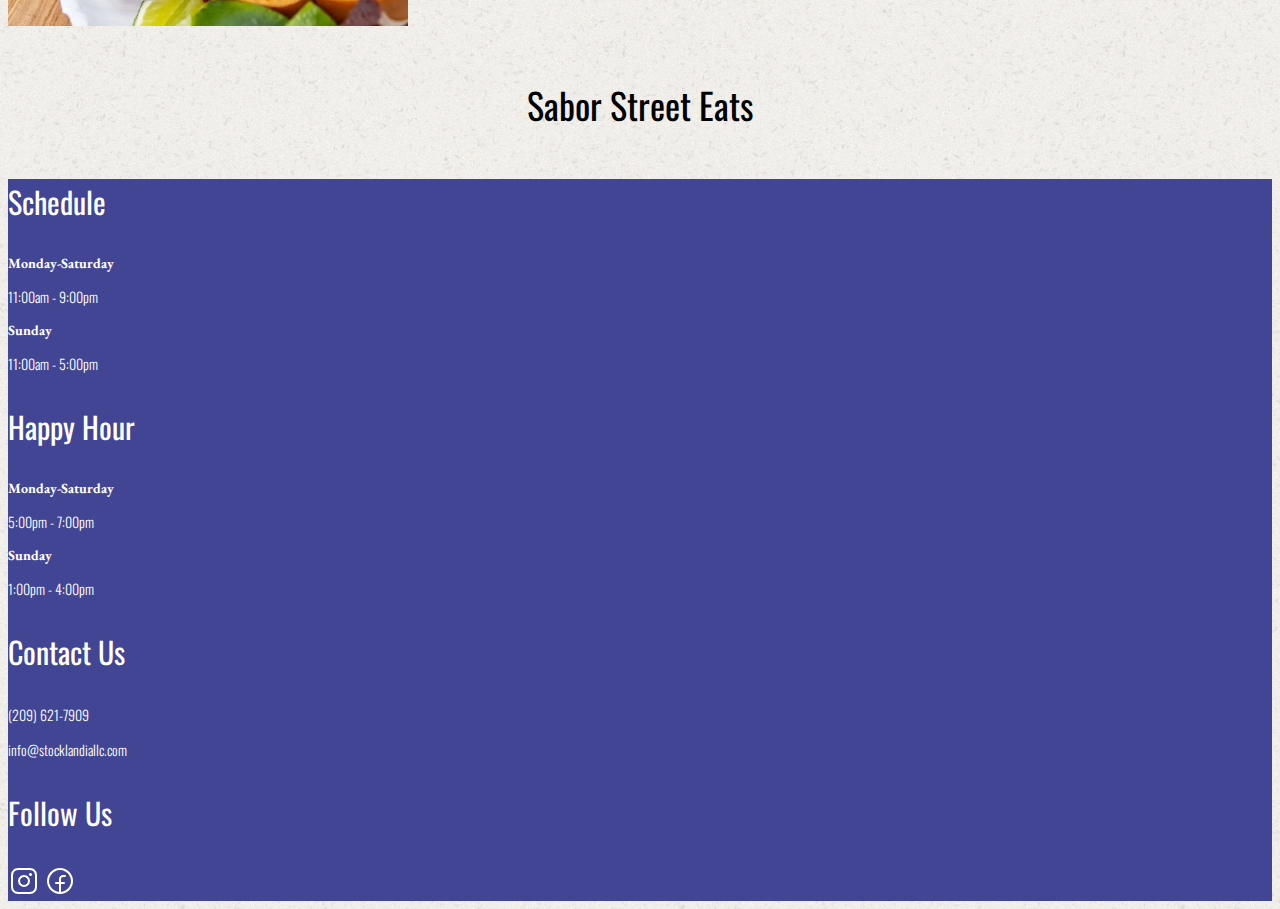
==== commit 2dd4b6a1: "test" ====
--- a/index.html
+++ b/index.html
@@ -36,7 +36,7 @@
 
 
     <div class="container-fluid pb-5 pt-5">
-        <video width="max" height="max" controls>
+        <video width="max" height="max" class="videot" >
             <source src="./assets/StocklandiaVideo.mp4" type="">
             Your browser doesn't support the video tag.
         </video>
--- a/styles/Fstyles.css
+++ b/styles/Fstyles.css
@@ -13,12 +13,12 @@
 
 .footerTitleTxt{
     color: #fff;
-    font-family: EBGaramond-Bold;
+    font-family: Oswald-regular;
     font-size: 30px;
 }
 .footerBodyTitleTxt{
     color: #fff;
-    font-family: Oswald-regular;
+    font-family: EBGaramond-Bold;
     font-size: 14px;
 }
 
@@ -63,8 +63,61 @@
     background-color: #fff;
 }
 
+/* End starter */
 
-/* End starter */
+.VendorsTxt{
+    color: #000;
+    font-family: EBGaramond-Regular;
+
+
+}
+.ownersNameTxt{
+    color: #000;
+    font-family: EBGaramond-Regular;
+    font-size: 20px;
+    font-style: normal;
+    vertical-align: middle;
+    font-weight: 400;
+    line-height: normal;
+    text-align: center;
+}
+.VendorsApplicationTxt{
+    color: #000;
+    font-family: Oswald-regular;
+    font-size: 25px;
+    font-style: normal;
+    font-weight: 400;
+    line-height: normal;
+    vertical-align: middle;
+    text-align: center;
+}
+
+.VendorsTitleTxt{
+
+    font-family: Oswald-Light;
+
+}
+
+.videof, .videot {
+    width: 100%    !important;
+    height: 100%   !important;
+ }
+
+
+
+.testRun{
+
+    width: 2%;
+
+
+}
+
+
+
+
+
+/* Application styling */
+
 
 /* Fonts */
 @font-face {
--- a/styles/Jstyles.css
+++ b/styles/Jstyles.css
@@ -13,6 +13,15 @@
 
 .fontSize96 {
     font-size: 96px;
+    color: white;
+    /* border: 5px solid red; */
+    /* text-shadow: -10px 0 black, 0 10px black, 10px 0 black, 0 -10px black; */
+    fill: white;
+    stroke: red;
+    stroke-width: 5px;
+    -webkit-text-stroke: 4px navy;
+    /* text-stroke: 4px navy; */
+    position: absolute;
 }
 
 .fontSize64 {
@@ -32,7 +41,7 @@
     width: 100vw;
     height: 600px;
     object-fit: cover;
-    object-position: top;
+    object-position: 50% 18%;
 }
 
 .containerSize {
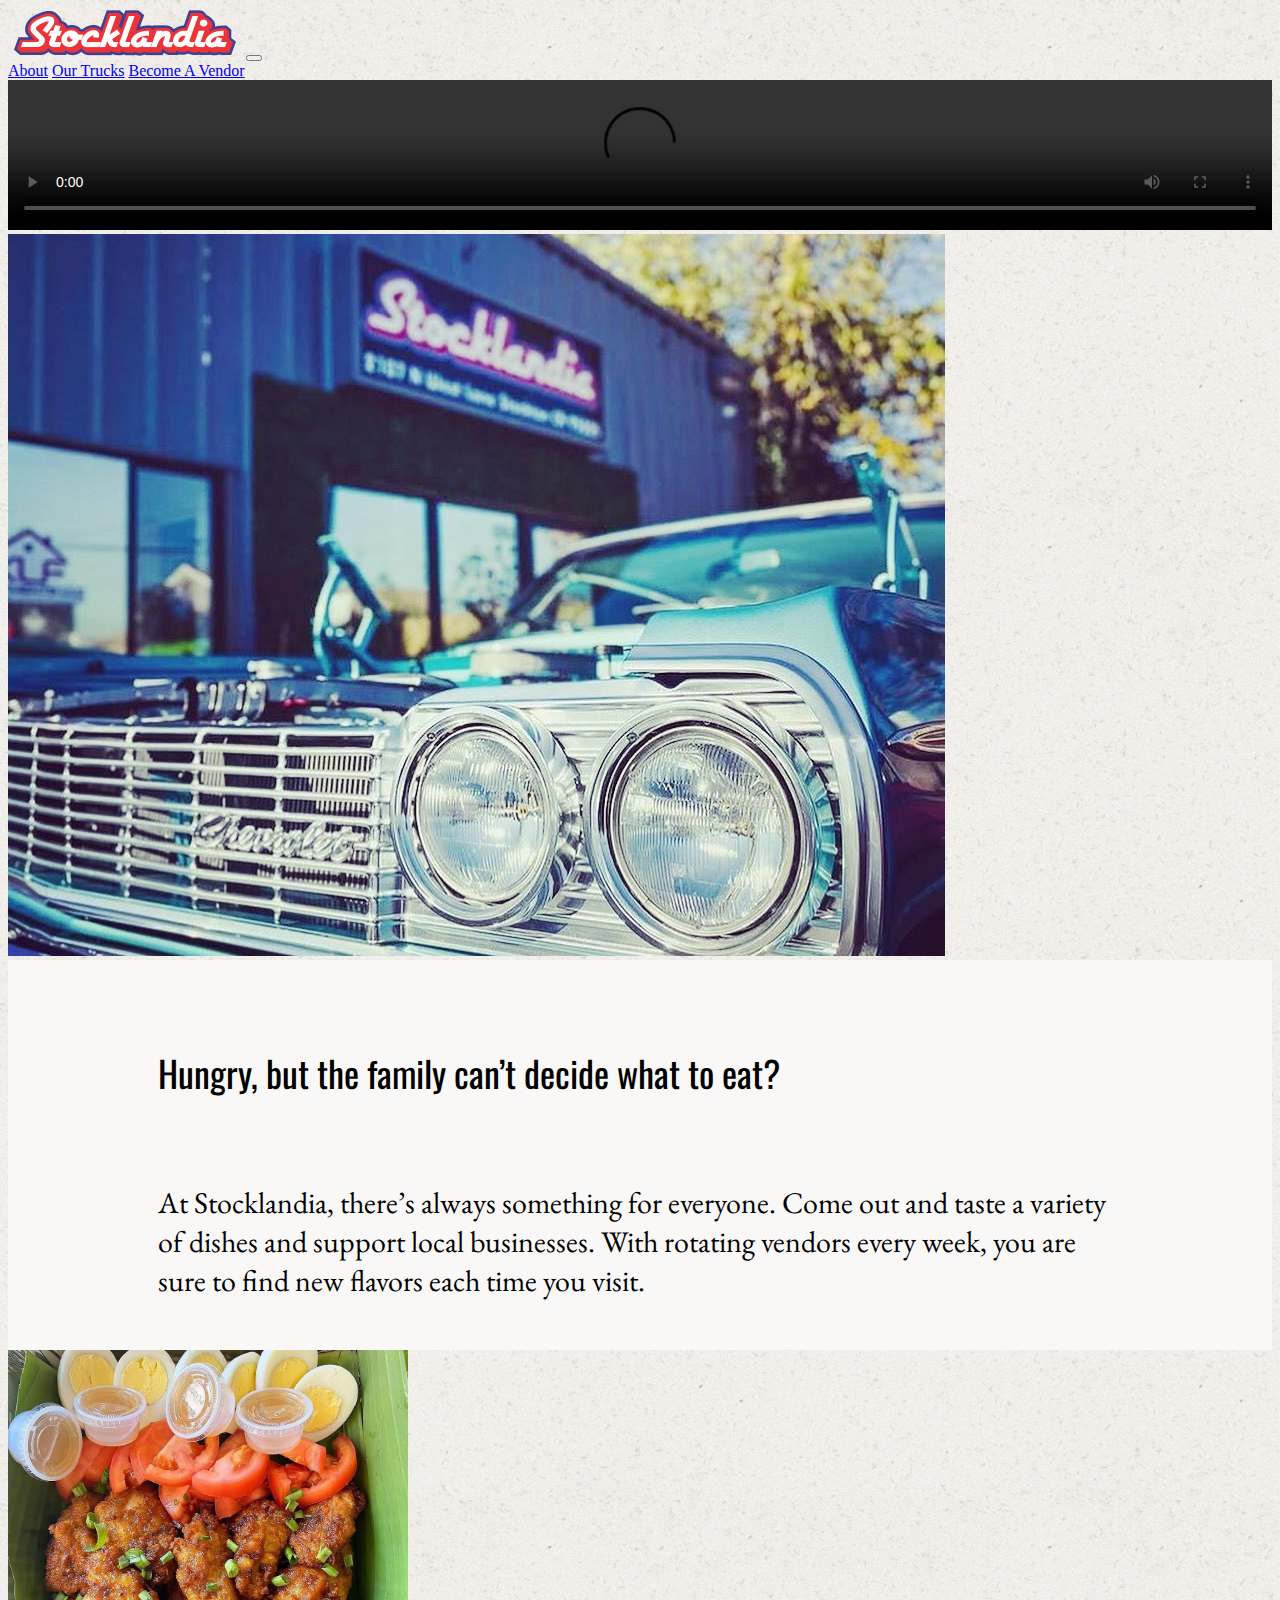
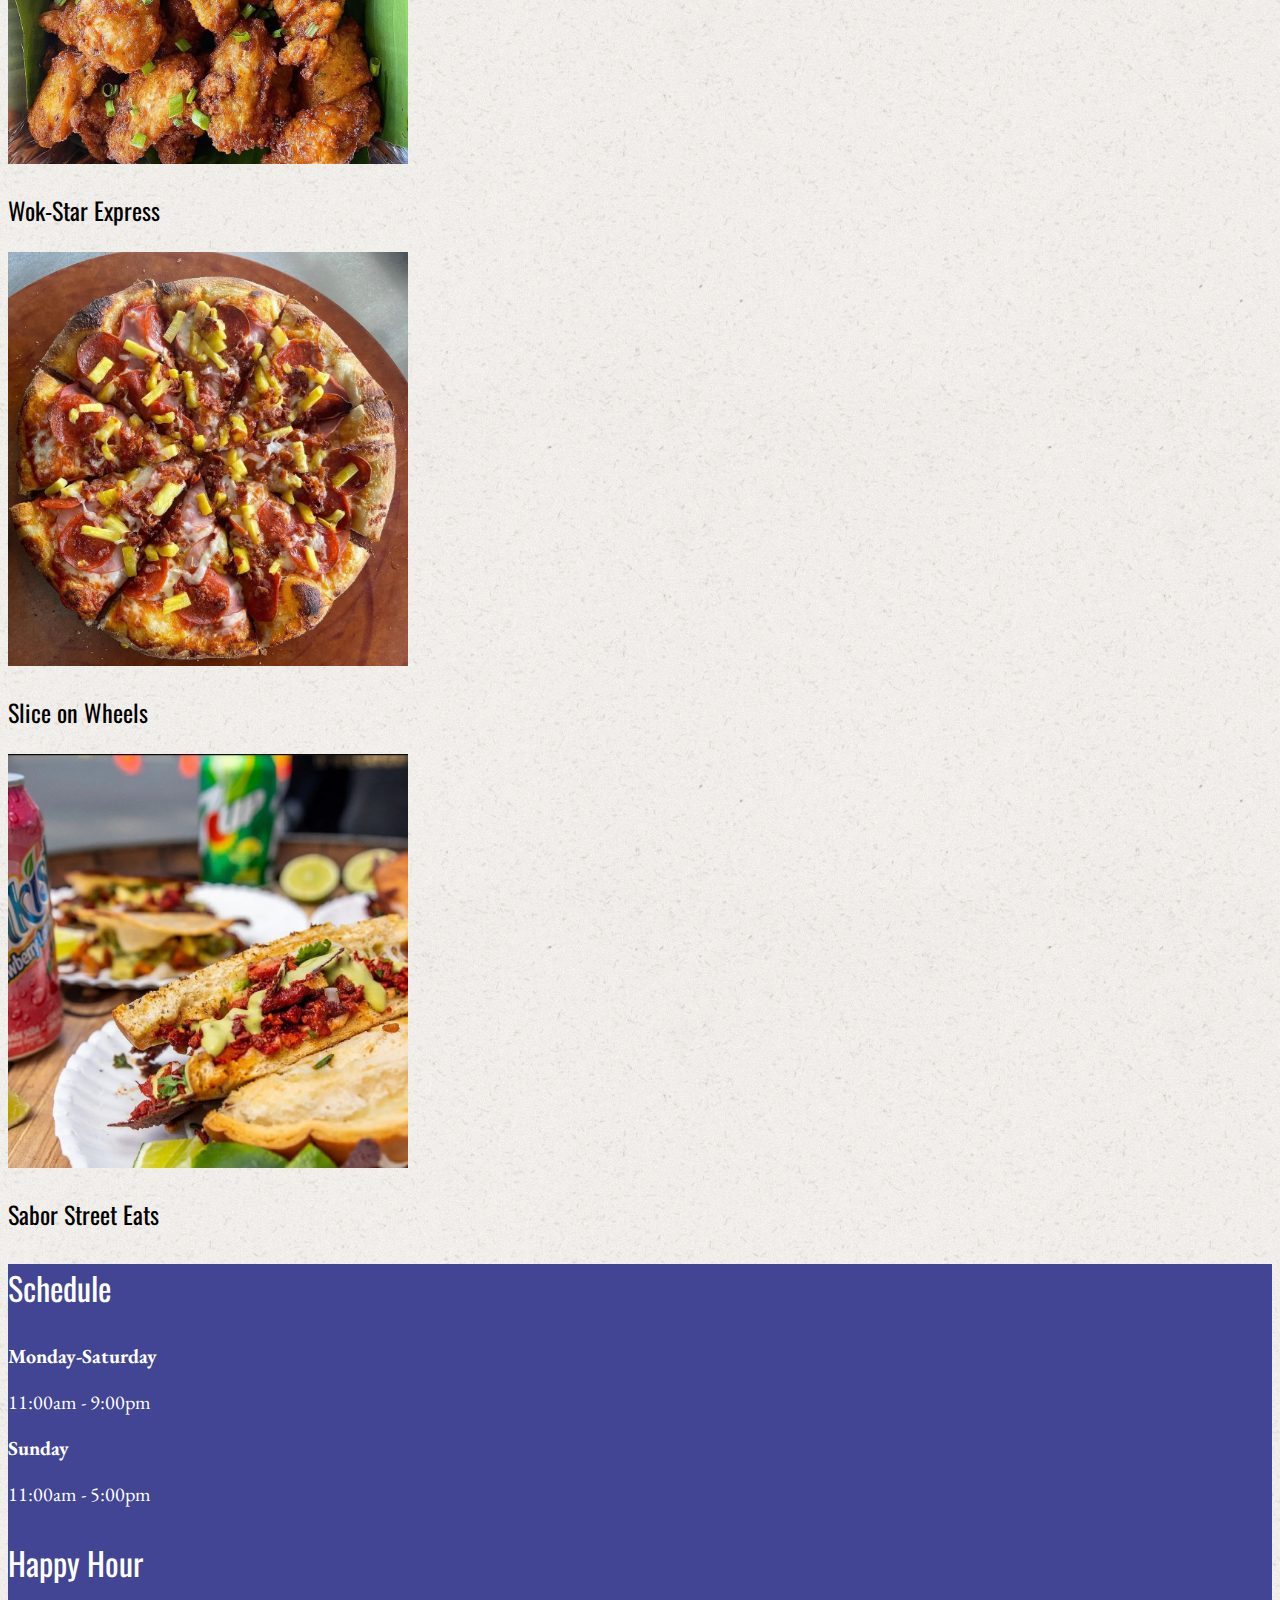
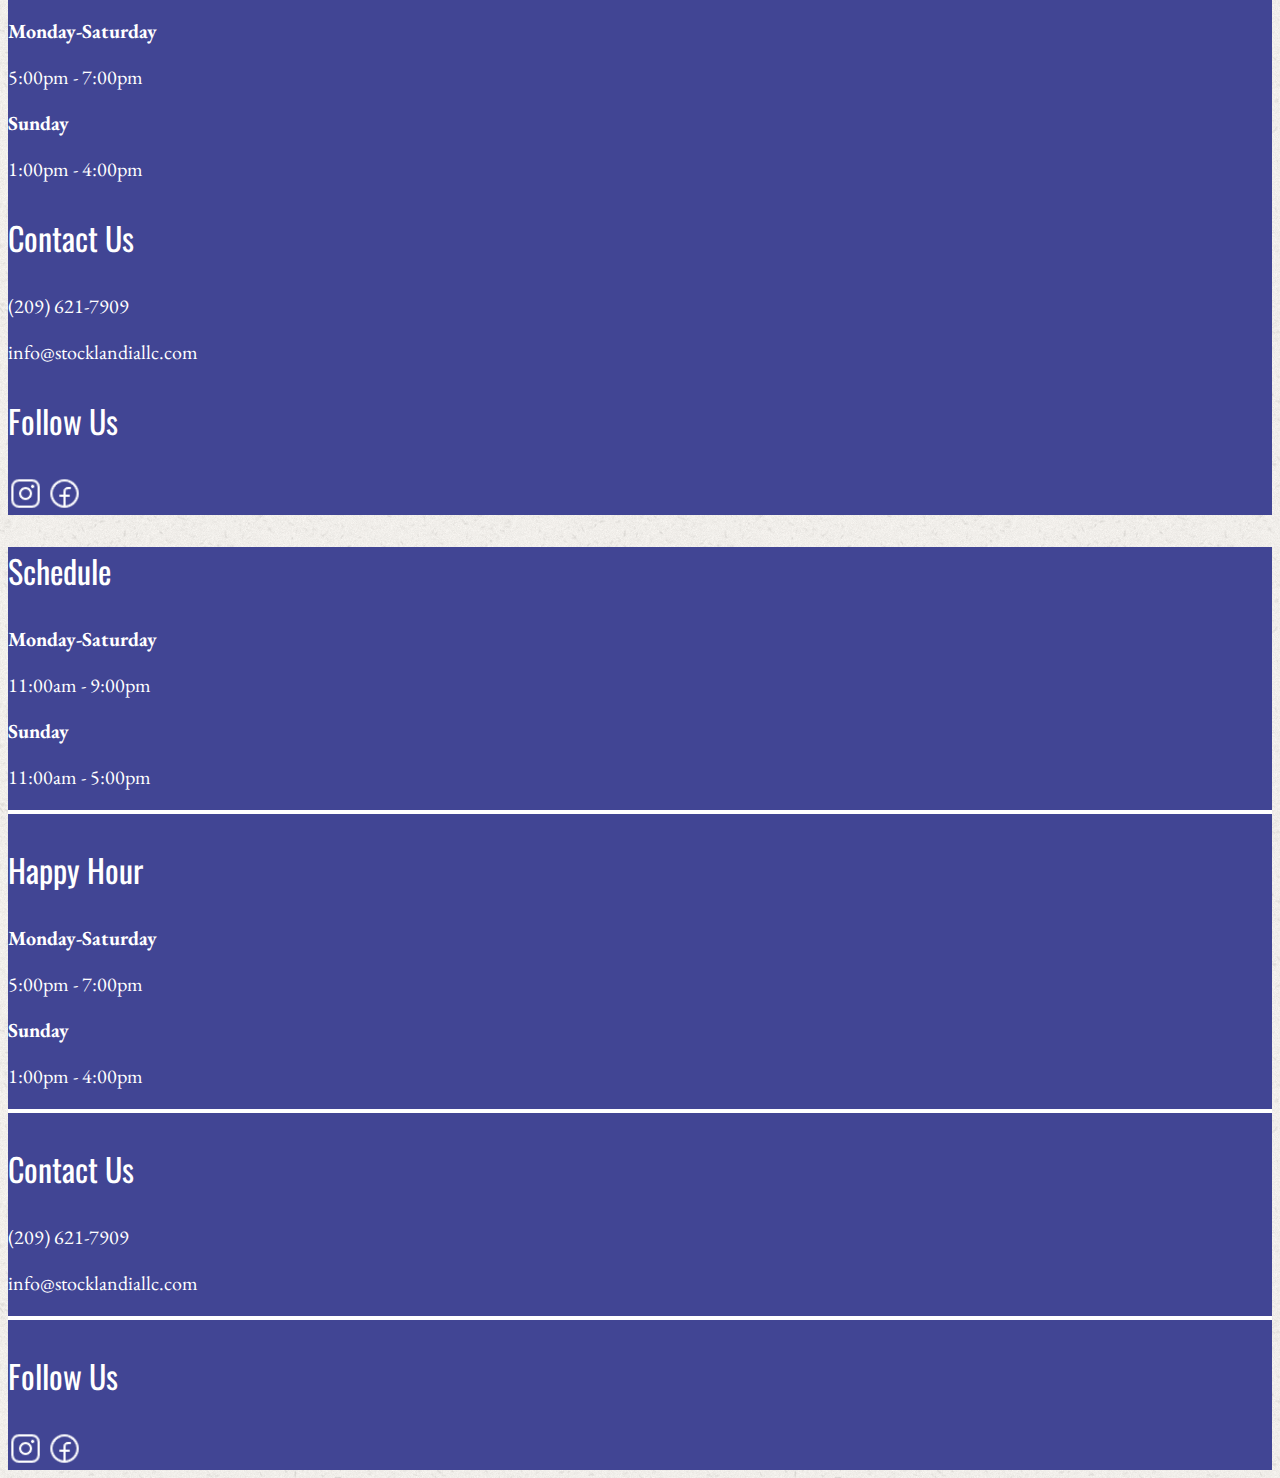
==== commit d4d3af9a: "finalized footer, finalized index desktop, updated css and fonts" ====
--- a/index.html
+++ b/index.html
@@ -13,47 +13,46 @@
 </head>
 
 <body>
-
-    <!-- STart Nav -->
+    <!-- Start of Nav Bar -->
     <nav class="navbar navbar-expand-lg bg-body-tertiary">
         <div class="container-fluid">
-          <a class="navbar-brand" href="../index.html"><img src="../assets/stocklandia logo.png" class="logoResize"
-              alt="Stocklandia Logo"></a>
-          <button class="navbar-toggler" type="button" data-bs-toggle="collapse" data-bs-target="#navbarNavAltMarkup"
-            aria-controls="navbarNavAltMarkup" aria-expanded="false" aria-label="Toggle navigation">
-            <span class="navbar-toggler-icon"></span>
-          </button>
-          <div class="collapse navbar-collapse" id="navbarNavAltMarkup">
-            <div class="navbar-nav nav-underline ms-auto">
-              <a class="nav-link" href="../pages/AboutPage.html">About</a>
-              <a class="nav-link" href="../pages/OurTrucks.html">Our Trucks</a>
-              <a class="nav-link" href="../pages/ApplicationPage.html">Become A Vendor</a>
-            </div>
-          </div>
-        </div>
-      </nav>
-    <!-- end of NaV -->
-
-
-    <div class="container-fluid pb-5 pt-5">
-        <video width="max" height="max" class="videot" >
+            <a class="navbar-brand" href="../index.html"><img src="../assets/stocklandia logo.png" class="logoResize"
+                    alt="Stocklandia Logo"></a>
+            <button class="navbar-toggler" type="button" data-bs-toggle="collapse" data-bs-target="#navbarNavAltMarkup"
+                aria-controls="navbarNavAltMarkup" aria-expanded="false" aria-label="Toggle navigation">
+                <span class="navbar-toggler-icon"></span>
+            </button>
+            <div class="collapse navbar-collapse" id="navbarNavAltMarkup">
+                <div class="navbar-nav nav-underline ms-auto">
+                    <a class="nav-link" href="../pages/AboutPage.html">About</a>
+                    <a class="nav-link" href="../pages/OurTrucks.html">Our Trucks</a>
+                    <a class="nav-link" href="../pages/ApplicationPage.html">Become A Vendor</a>
+                </div>
+            </div>
+        </div>
+    </nav>
+    <!-- End of Nav Bar -->
+
+
+    <div class="container-fluid px-0 mb-5 pt-5">
+        <video width="max" height="max" class="videot" controls>
             <source src="./assets/StocklandiaVideo.mp4" type="">
             Your browser doesn't support the video tag.
         </video>
     </div>
 
-    <div class="container-fluid backgroundBody">
+    <div class="container-fluid">
         <div class="row">
-            <div class="col-lg-6">
-                <img src="./assets/CarImage.jpg" class="img-fluid px-0" alt="...">
-            </div>
-            <div class="col-lg-6">
-                <div class="row card-body">
+            <div class="col-lg-6 px-0">
+                <img src="./assets/CarImage.jpg" class="img-fluid px-0" alt="Car in front of Stocklandia building">
+            </div>
+            <div class="col-lg-6 navBarColor landingPadding">
+                <div class="row">
                     <p class="bodyTitleTxt card-title">Hungry, but the family can’t decide what to eat?</p>
                 </div>
-
-                <div class="row d-flex justify-content-center">
-                    <p class="bodyTxt card-text">At Stocklandia, there’s always something for everyone. Come out and
+                <br>
+                <div class="row">
+                    <p class="bodyTxt m-0">At Stocklandia, there’s always something for everyone. Come out and
                         taste a variety of dishes and
                         support local businesses. With rotating vendors every week, you are sure to find new flavors
                         each time you visit.</p>
@@ -64,20 +63,22 @@
 
 
 
-    <div class="container  pt-5 pb-3">
+    <div class="container pt-5 pb-3">
         <div class="row d-flex justify-content-center align-items-center">
             <div class="col">
                 <div class="row d-flex justify-content-center">
-                    <img src="./assets/Index1.jpg" alt="" style="width: 25rem;" class="rounded">
+                    <img src="./assets/Index1.jpg" alt="Wings, tomatoes, and deviled eggs from Wok-Star Express"
+                        style="width: 25rem;" class="rounded px-0">
                 </div>
                 <div class="row d-flex justify-content-center pt-3">
-                    <p class="bodyTitleImgTxt d-flex justify-content-center ">Wok-Star Express</p>
+                    <p class="bodyTitleImgTxt d-flex justify-content-center">Wok-Star Express</p>
                 </div>
             </div>
 
             <div class="col">
                 <div class="row d-flex justify-content-center">
-                    <img class="rounded" src="./assets/Index2.jpg" alt="" style="width: 25rem;" >
+                    <img class="rounded px-0" src="./assets/Index2.jpg" alt="Pizza from Slice on Wheels"
+                        style="width: 25rem;">
                 </div>
                 <div class="row pt-3">
                     <p class="bodyTitleImgTxt d-flex justify-content-center">Slice on Wheels</p>
@@ -86,7 +87,8 @@
 
             <div class="col ">
                 <div class="row d-flex justify-content-center">
-                    <img src="./assets/Index3.jpg" alt="" style="width: 25rem;" class="card-img">
+                    <img src="./assets/Index3.jpg" alt="Sandwich from Sabor Street Eats" style="width: 25rem;"
+                        class="rounded px-0">
                 </div>
                 <div class="row pt-3">
                     <p class="bodyTitleImgTxt d-flex justify-content-center">Sabor Street Eats</p>
@@ -103,16 +105,15 @@
 
 
 
-    <!-- Start footer -->
-
-    <div class="container-fluid backgroundFooter  text-center  p-3">
+    <!-- Start of Desktop Footer -->
+    <div class="container-fluid backgroundFooter text-center pt-4 pb-5 d-none d-sm-block">
         <div class="row m-3">
             <div class="col">
                 <p class="footerTitleTxt">Schedule</p>
-                <p class="footerBodyTitleTxt">Monday-Saturday</p>
+                <p class="footerBodyTitleTxt m-0">Monday-Saturday</p>
                 <p class="footerBodyTxt">
                     11:00am - 9:00pm</p>
-                <p class="footerBodyTitleTxt">Sunday</p>
+                <p class="footerBodyTitleTxt m-0">Sunday</p>
                 <p class="footerBodyTxt">
                     11:00am - 5:00pm</p>
             </div>
@@ -121,23 +122,22 @@
                     <p class="footerTitleTxt">Happy Hour</p>
                 </div>
                 <div class="row">
-                    <p class="footerBodyTitleTxt">Monday-Saturday</p>
+                    <p class="footerBodyTitleTxt m-0">Monday-Saturday</p>
                     <p class="footerBodyTxt">
                         5:00pm - 7:00pm</p>
                 </div>
                 <div class="row">
-                    <p class="footerBodyTitleTxt">Sunday</p>
+                    <p class="footerBodyTitleTxt m-0">Sunday</p>
                     <p class="footerBodyTxt">
                         1:00pm - 4:00pm</p>
                 </div>
-
-            </div>
-            <div class="col">
-                <div class="row">
-                    <p class="footerTitleTxt"> Contact Us</p>
-                </div>
-                <div class="row">
-                    <p class="footerBodyTxt">(209) 621-7909</p>
+            </div>
+            <div class="col">
+                <div class="row">
+                    <p class="footerTitleTxt">Contact Us</p>
+                </div>
+                <div class="row">
+                    <p class="footerBodyTxt m-0">(209) 621-7909</p>
                 </div>
                 <div class="row">
                     <p class="footerBodyTxt">
@@ -146,14 +146,56 @@
             </div>
             <div class="col">
                 <p class="footerTitleTxt"> Follow Us</p>
-                <img class="pe-3" src="./assets/instagramLogo.png" alt="Company Logo">
-                <img src="./assets/facebookLogo.png" alt="Company Logo">
-
-            </div>
-        </div>
-    </div>
-
-    <!-- end Footer-->
+                <img class="me-2 socialMediaSize" src="./assets/instagramLogo.png" alt="Company Logo">
+                <img class="ms-2 socialMediaSize" src="./assets/facebookLogo.png" alt="Company Logo">
+            </div>
+        </div>
+    </div>
+    <!-- End of Desktop Footer-->
+
+    <!-- Start of Mobile Footer -->
+    <div class="container d-block d-sm-none backgroundFooter">
+        <div class="row text-center pt-5">
+            <p class="footerTitleTxt">Schedule</p>
+        </div>
+        <div class="row text-center">
+            <p class="footerBodyTitleTxt m-0">Monday-Saturday</p>
+            <p class="footerBodyTxt">11:00am - 9:00pm</p>
+        </div>
+        <div class="row text-center">
+            <p class="footerBodyTitleTxt m-0">Sunday</p>
+            <p class="footerBodyTxt">11:00am - 5:00pm</p>
+        </div>
+        <hr style="border: 2px solid white;">
+        <div class="row text-center">
+            <p class="footerTitleTxt">Happy Hour</p>
+        </div>
+        <div class="row text-center">
+            <p class="footerBodyTitleTxt m-0">Monday-Saturday</p>
+            <p class="footerBodyTxt">5:00pm - 7:00pm</p>
+        </div>
+        <div class="row text-center">
+            <p class="footerBodyTitleTxt m-0">Sunday</p>
+            <p class="footerBodyTxt">1:00pm - 4:00pm</p>
+        </div>
+        <hr style="border: 2px solid white;">
+        <div class="row text-center">
+            <p class="footerTitleTxt">Contact Us</p>
+        </div>
+        <div class="row text-center">
+            <p class="footerBodyTxt m-0">(209) 621-7909</p>
+            <p class="footerBodyTxt">info@stocklandiallc.com</p>
+        </div>
+        <hr style="border: 2px solid white;">
+        <div class="row text-center">
+            <p class="footerTitleTxt">Follow Us</p>
+        </div>
+        <div class="row d-flex justify-content-center pb-4">
+            <img src="./assets/instagramLogo.png" class="socialMediaSize me-2 px-0" alt="Instagram logo">
+            <img src="./assets/facebookLogo.png" class="socialMediaSize ms-2 px-0" alt="Facebook logo">
+        </div>
+    </div>
+    <!-- End of Mobile Footer -->
 
     <script src="https://cdn.jsdelivr.net/npm/bootstrap@5.3.2/dist/js/bootstrap.bundle.min.js"
         integrity="sha384-C6RzsynM9kWDrMNeT87bh95OGNyZPhcTNXj1NW7RuBCsyN/o0jlpcV8Qyq46cDfL"
--- a/styles/Fstyles.css
+++ b/styles/Fstyles.css
@@ -8,59 +8,38 @@
 
 .backgroundFooter{
     background-color: #414594;
-
 }
 
 .footerTitleTxt{
     color: #fff;
     font-family: Oswald-regular;
-    font-size: 30px;
+    font-size: 32px;
 }
 .footerBodyTitleTxt{
     color: #fff;
     font-family: EBGaramond-Bold;
-    font-size: 14px;
+    font-size: 20px;
 }
 
 .footerBodyTxt{
     color: #fff;
-    font-family: Oswald-Light;
-    font-size: 14px;
+    font-family: EBGaramond-Regular;
+    font-size: 20px;
 }
 .bodyTitleTxt{
     color: #000;
     font-family: Oswald-regular;
     font-size: 36px;
-    font-style: normal;
-    font-weight: 400;
-    line-height: normal;
 }
 .bodyTitleImgTxt{
     color: #000;
     font-family: Oswald-regular;
-    font-size: 36px;
-    font-style: normal;
-    font-weight: 400;
-    line-height: normal;
-    vertical-align: middle;
-    text-align: center;
-    padding: 12px 20px;
-
+    font-size: 24px;
 }
 .bodyTxt{
     color: #000;
-    font-family: Oswald-Light;
+    font-family: EBGaramond-Regular;
     font-size: 30px;
-    font-style: normal;
-    vertical-align: middle;
-    font-weight: 400;
-    line-height: normal;
-    text-align: center;
-    padding: 12px 20px;
-
-}
-.backgroundBody{
-    background-color: #fff;
 }
 
 /* End starter */
@@ -68,8 +47,6 @@
 .VendorsTxt{
     color: #000;
     font-family: EBGaramond-Regular;
-
-
 }
 .ownersNameTxt{
     color: #000;
@@ -106,10 +83,7 @@
 
 
 .testRun{
-
     width: 2%;
-
-
 }
 
 
--- a/styles/Jstyles.css
+++ b/styles/Jstyles.css
@@ -26,15 +26,25 @@
 
 .fontSize64 {
     font-size: 64px;
+    font-family: Oswald-Regular;
 }
 
 .fontSize36 {
     font-size: 36px;
 }
 
+.fontSize30 {
+    font-size: 30px;
+    font-family: Oswald-Regular;
+}
+
 .fontSize24 {
     font-size: 24px;
 } 
+
+.ebGaramond {
+    font-family: EBGaramond-Regular;
+}
 /* Should make a media query for font sizes later on for better responsiveness */
 
 .stocklandiaNightResize {
@@ -49,4 +59,13 @@
     width: 516px;
     background-color: #FAF7F7;
     border-radius: 10px;
+}
+
+.socialMediaSize {
+    height: 35px;
+    width: 35px;
+}
+
+.landingPadding {
+    padding: 50px 150px 20px 150px;
 }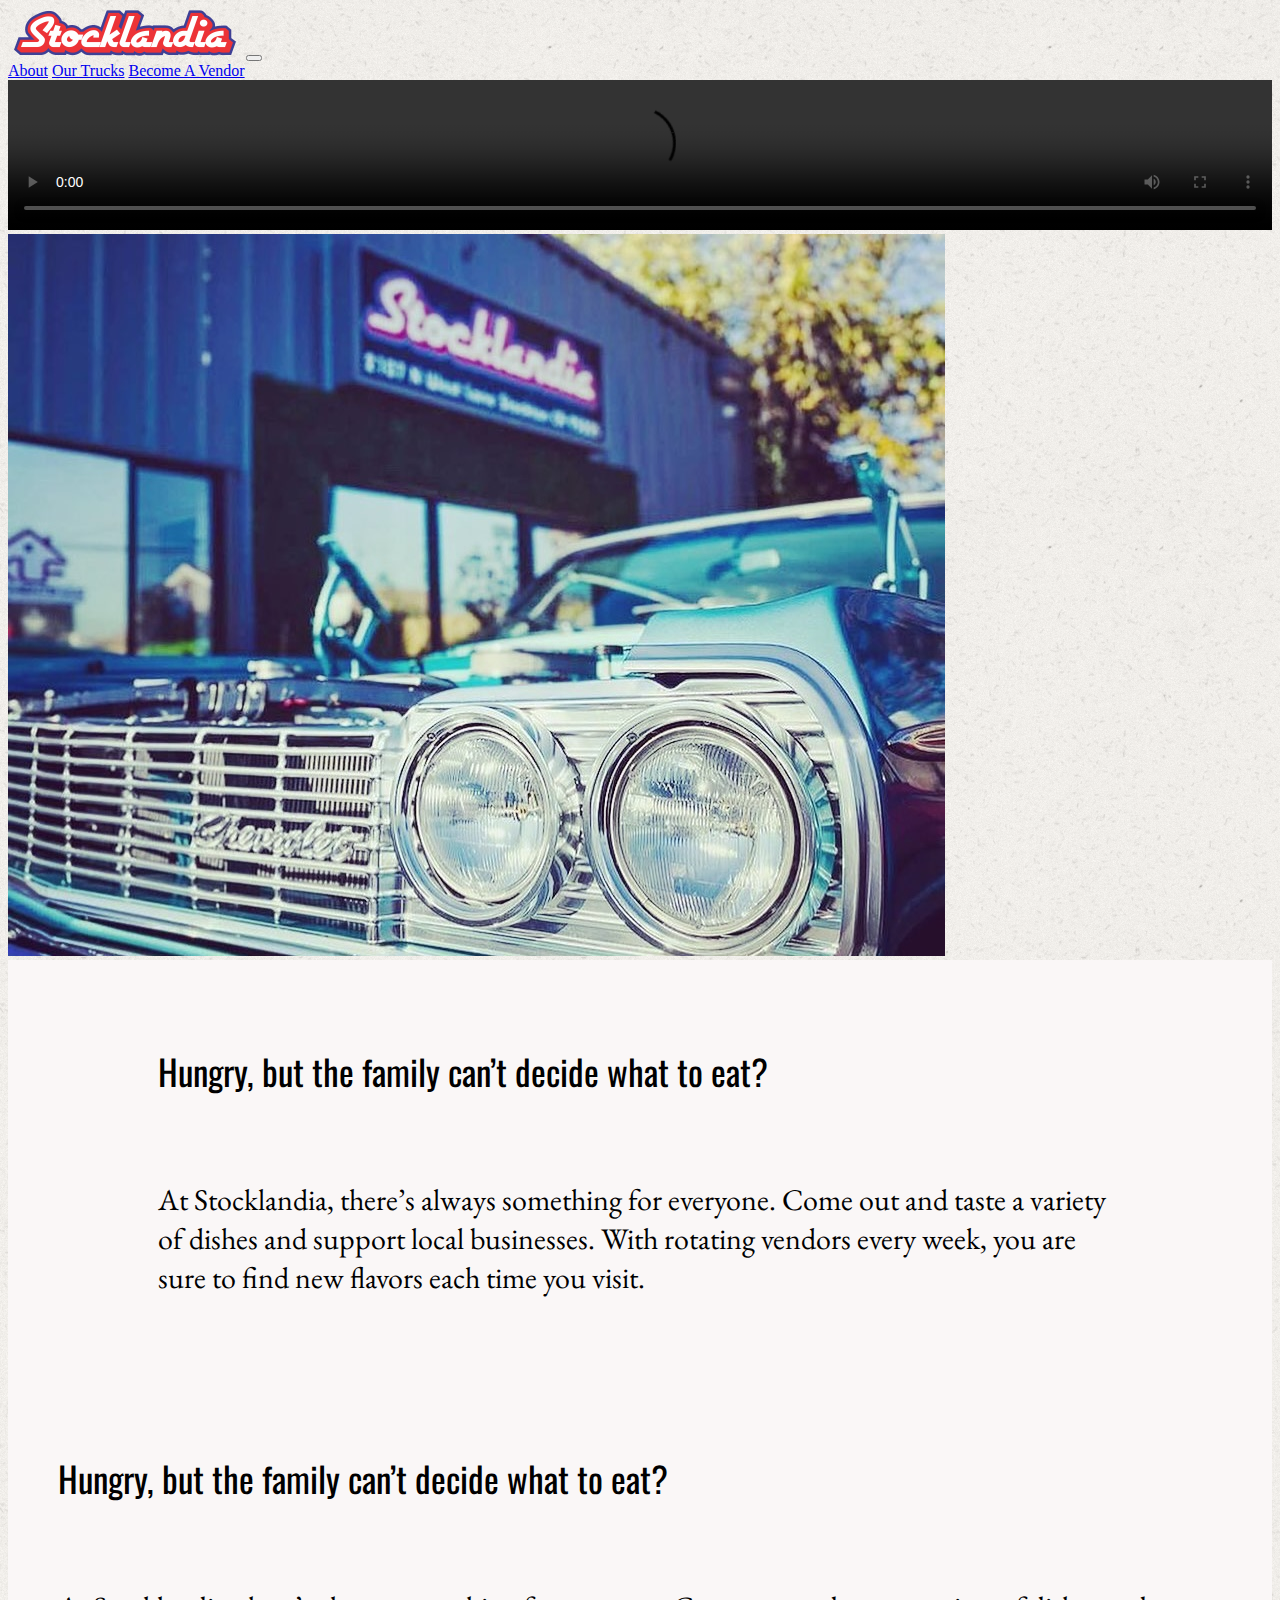
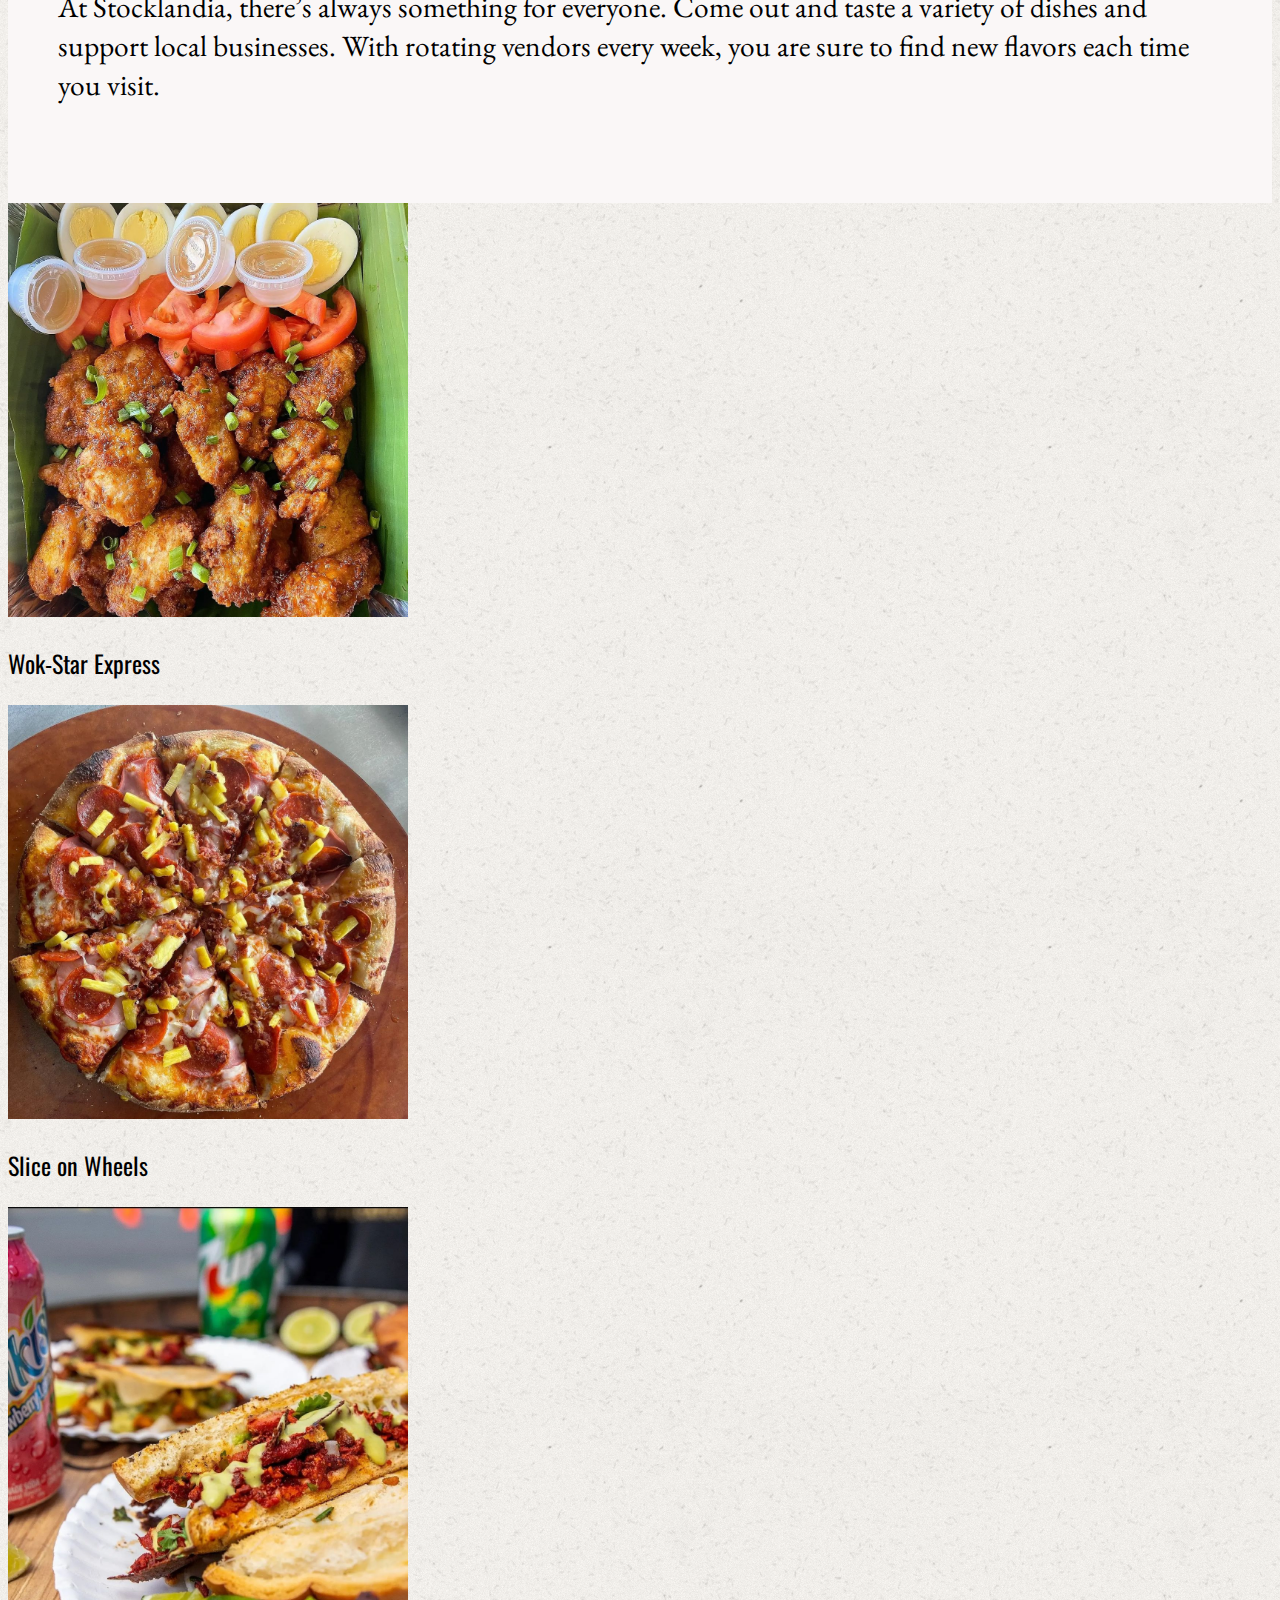
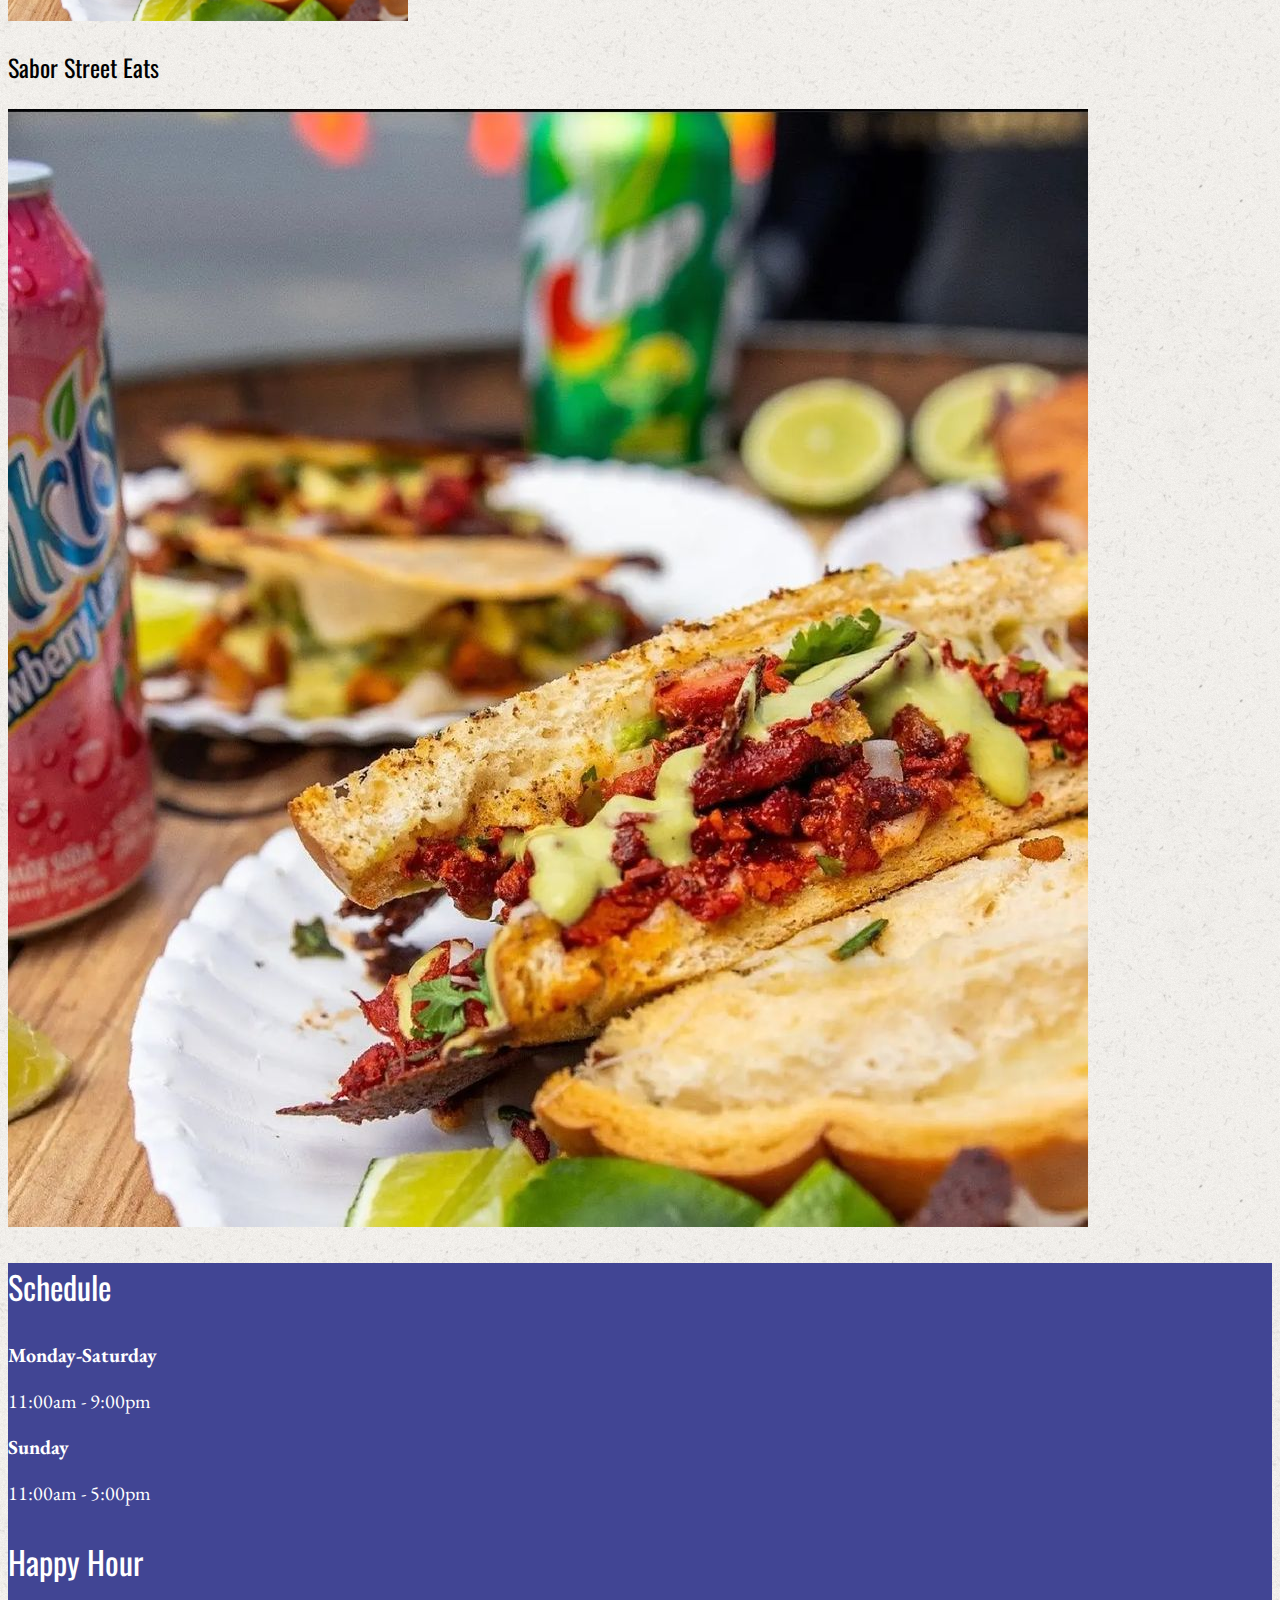
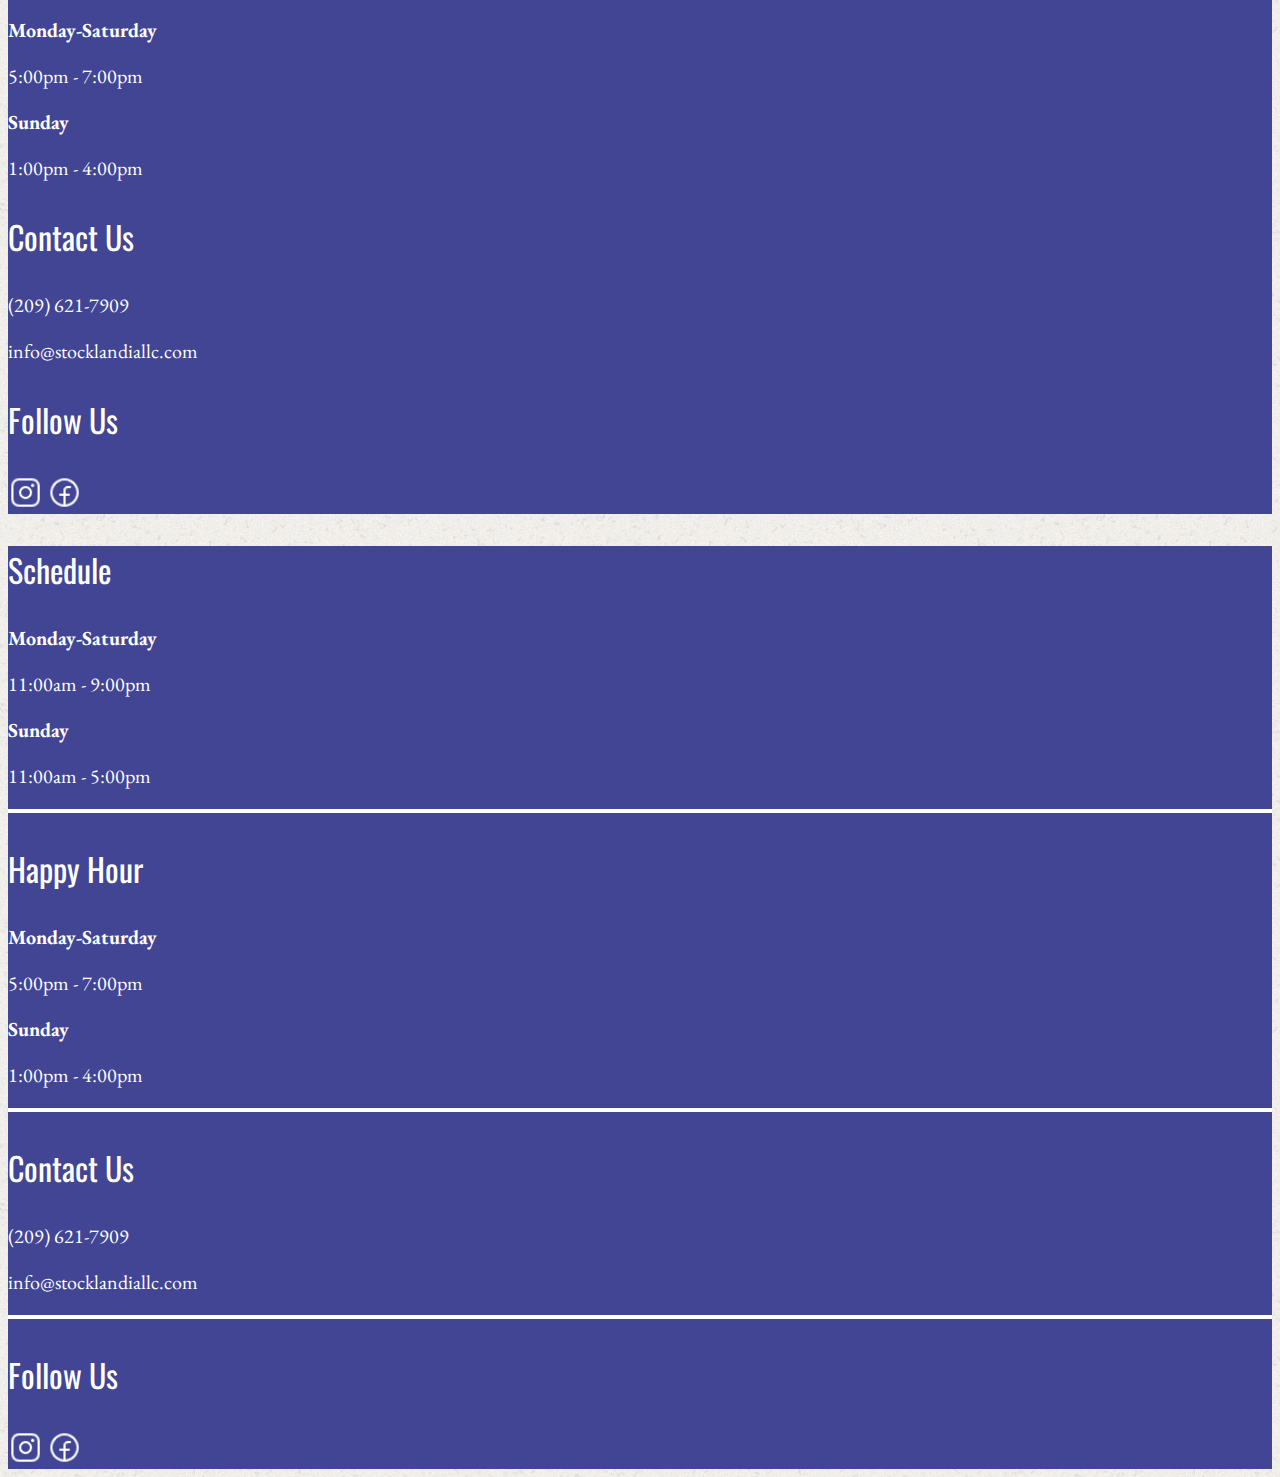
==== commit 04b5d598: "media queries and css" ====
--- a/index.html
+++ b/index.html
@@ -34,7 +34,7 @@
     <!-- End of Nav Bar -->
 
 
-    <div class="container-fluid px-0 mb-5 pt-5">
+    <div class="container-fluid d-none d-sm-block px-0 mb-5 pt-5">
         <video width="max" height="max" class="videot" controls>
             <source src="./assets/StocklandiaVideo.mp4" type="">
             Your browser doesn't support the video tag.
@@ -46,9 +46,10 @@
             <div class="col-lg-6 px-0">
                 <img src="./assets/CarImage.jpg" class="img-fluid px-0" alt="Car in front of Stocklandia building">
             </div>
-            <div class="col-lg-6 navBarColor landingPadding">
-                <div class="row">
-                    <p class="bodyTitleTxt card-title">Hungry, but the family can’t decide what to eat?</p>
+            <div class="col-lg-6 d-none d-sm-block navBarColor landingPadding">
+                <div class="row">
+                    <p class="bodyTitleTxt landingHeader card-title">Hungry, but the family can’t decide what to eat?
+                    </p>
                 </div>
                 <br>
                 <div class="row">
@@ -58,12 +59,24 @@
                         each time you visit.</p>
                 </div>
             </div>
-        </div>
-    </div>
-
-
-
-    <div class="container pt-5 pb-3">
+
+        </div>
+    </div>
+    <div class="container my-5 d-block d-sm-none navBarColor landingPaddingMobile">
+        <div class="row">
+            <p class="bodyTitleTxt landingHeader card-title">Hungry, but the family can’t decide what to eat?</p>
+        </div>
+        <br>
+        <div class="row">
+            <p class="bodyTxt landingText m-0">At Stocklandia, there’s always something for everyone. Come out and
+                taste a variety of dishes and
+                support local businesses. With rotating vendors every week, you are sure to find new flavors
+                each time you visit.</p>
+        </div>
+    </div>
+
+
+    <div class="container d-none d-sm-block pt-5 pb-3">
         <div class="row d-flex justify-content-center align-items-center">
             <div class="col">
                 <div class="row d-flex justify-content-center">
@@ -97,7 +110,9 @@
         </div>
     </div>
 
-
+    <div class="container d-block d-sm-none px-0 my-5">
+        <img src="./assets/Index3.jpg" alt="Sandwich from Sabor Street Eats" class="img-fluid px-0">
+    </div>
 
 
 
--- a/styles/Fstyles.css
+++ b/styles/Fstyles.css
@@ -29,7 +29,7 @@
 .bodyTitleTxt{
     color: #000;
     font-family: Oswald-regular;
-    font-size: 36px;
+    /* font-size: 36px; */
 }
 .bodyTitleImgTxt{
     color: #000;
@@ -47,27 +47,44 @@
 .VendorsTxt{
     color: #000;
     font-family: EBGaramond-Regular;
+    font-size: 20px;
 }
 .ownersNameTxt{
     color: #000;
     font-family: EBGaramond-Regular;
-    font-size: 20px;
+    font-size: 24px;
     font-style: normal;
     vertical-align: middle;
     font-weight: 400;
     line-height: normal;
     text-align: center;
 }
+.inputHeight{
+    height: 40px;
+}
+
+.submitBtn{
+    padding-left: 5rem !important;
+    padding-right: 5rem !important;
+}
+
 .VendorsApplicationTxt{
     color: #000;
     font-family: Oswald-regular;
-    font-size: 25px;
+    font-size: 32px;
     font-style: normal;
     font-weight: 400;
     line-height: normal;
     vertical-align: middle;
     text-align: center;
 }
+
+.border{
+    padding: 3% 6% 6% 6%
+    
+}
+
+
 
 .VendorsTitleTxt{
 
@@ -79,7 +96,6 @@
     width: 100%    !important;
     height: 100%   !important;
  }
-
 
 
 .testRun{
@@ -117,4 +133,42 @@
     font-family: Oswald-Light;
     src: url(../Fonts/Oswald-Light.ttf);
 }
-/* End Fonts */+/* End Fonts */
+
+/* media Mobile */
+
+/* @media only screen and (max-width: 410px){
+    .cardp{
+        padding-right: 1%;
+        padding-left: 3%;
+    }
+    .cardpp{
+        padding-right: 2%;
+        padding-left: 6%;
+    }
+    
+
+
+
+    .padi{
+        padding-top: 5%;
+    }
+    .pt{
+        padding-left: 0%;
+
+    }
+
+    .hpc{
+        text-align: center;
+    }
+    .hpp{
+        padding: 0;
+    }
+
+    .story{
+        padding-left: 2%;
+        padding-top: 4%;
+        font-size: 39px;
+        font-family: FugazOne;
+        color: #5F002B;
+        /* text-align: center; */
--- a/styles/Jstyles.css
+++ b/styles/Jstyles.css
@@ -16,6 +16,7 @@
     color: white;
     /* border: 5px solid red; */
     /* text-shadow: -10px 0 black, 0 10px black, 10px 0 black, 0 -10px black; */
+    outline: 1px solid red;
     fill: white;
     stroke: red;
     stroke-width: 5px;
@@ -40,11 +41,12 @@
 
 .fontSize24 {
     font-size: 24px;
-} 
+}
 
 .ebGaramond {
     font-family: EBGaramond-Regular;
 }
+
 /* Should make a media query for font sizes later on for better responsiveness */
 
 .stocklandiaNightResize {
@@ -68,4 +70,47 @@
 
 .landingPadding {
     padding: 50px 150px 20px 150px;
+}
+
+.landingPaddingMobile {
+    padding: 70px 50px 70px 50px;
+}
+
+@media (min-width: 320px) {
+    .landingHeader {
+        font-size: calc(1.875rem + ((1vw - 3.2px) * 0.5357));
+        min-height: 0vw;
+    }
+}
+
+@media (min-width: 1440px) {
+    .landingHeader {
+        font-size: 36px;
+    }
+}
+
+@media (min-width: 320px) {
+    .landingText {
+        font-size: calc(1.625rem + ((1vw - 3.2px) * 0.3571));
+        min-height: 0vw;
+    }
+}
+
+@media (min-width: 1440px) {
+    .landingText {
+        font-size: 30px;
+    }
+}
+
+@media (min-width: 320px) {
+    .trucksHeader {
+        font-size: calc(2.5rem + ((1vw - 3.2px) * 2.1429));
+        min-height: 0vw;
+    }
+}
+
+@media (min-width: 1440px) {
+    .trucksHeader {
+        font-size: 64px;
+    }
 }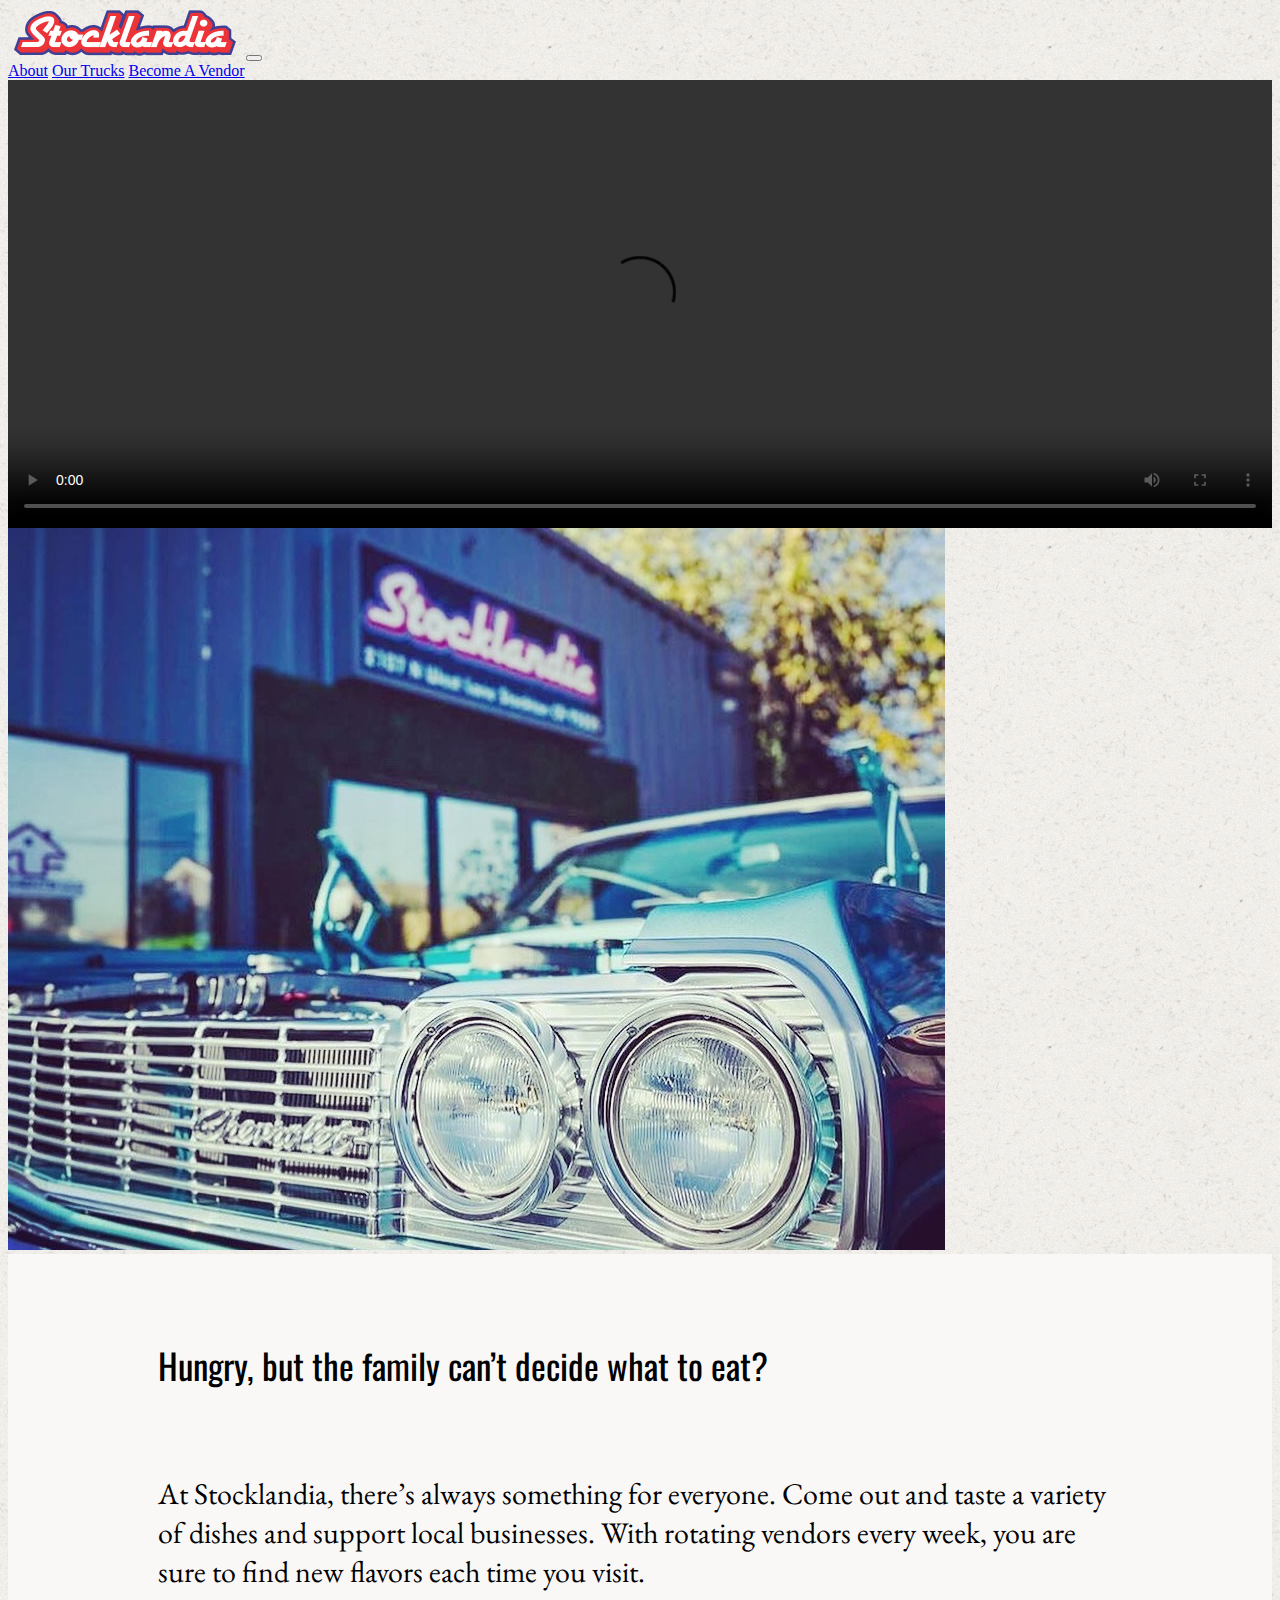
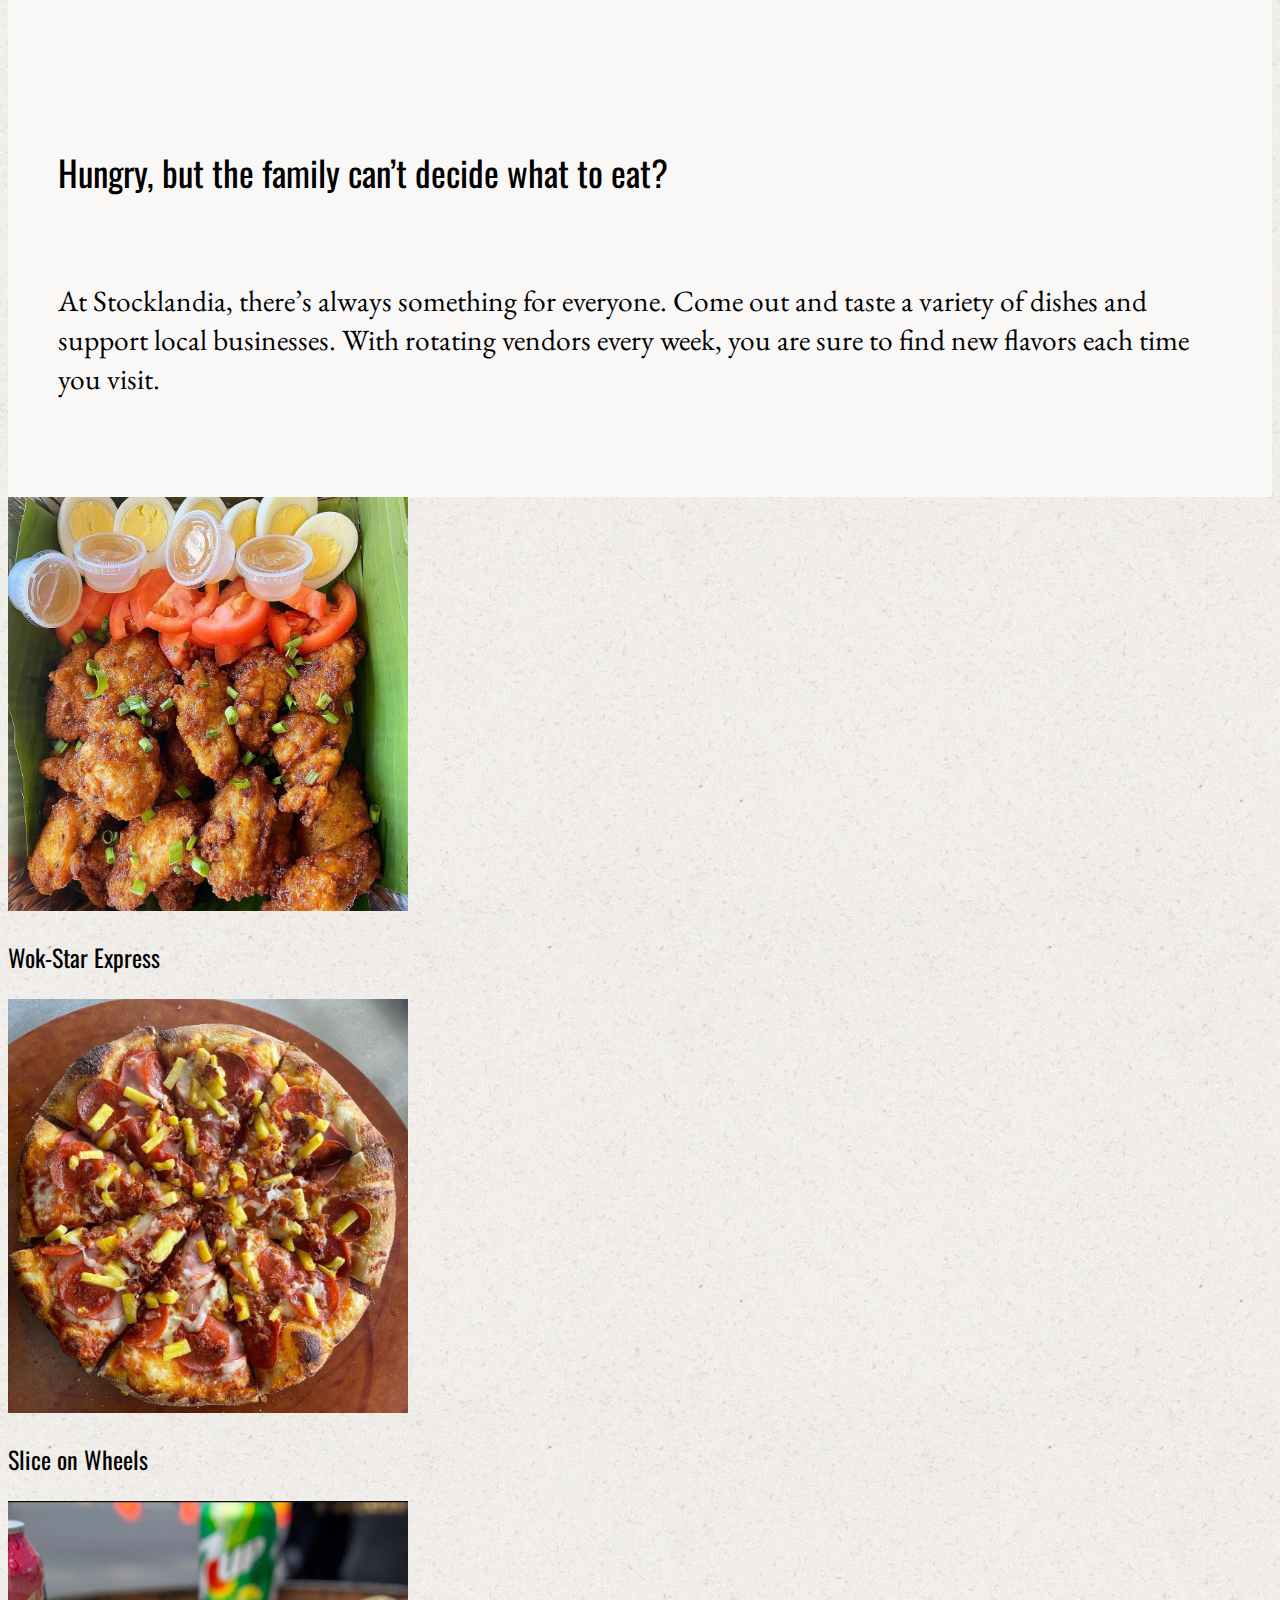
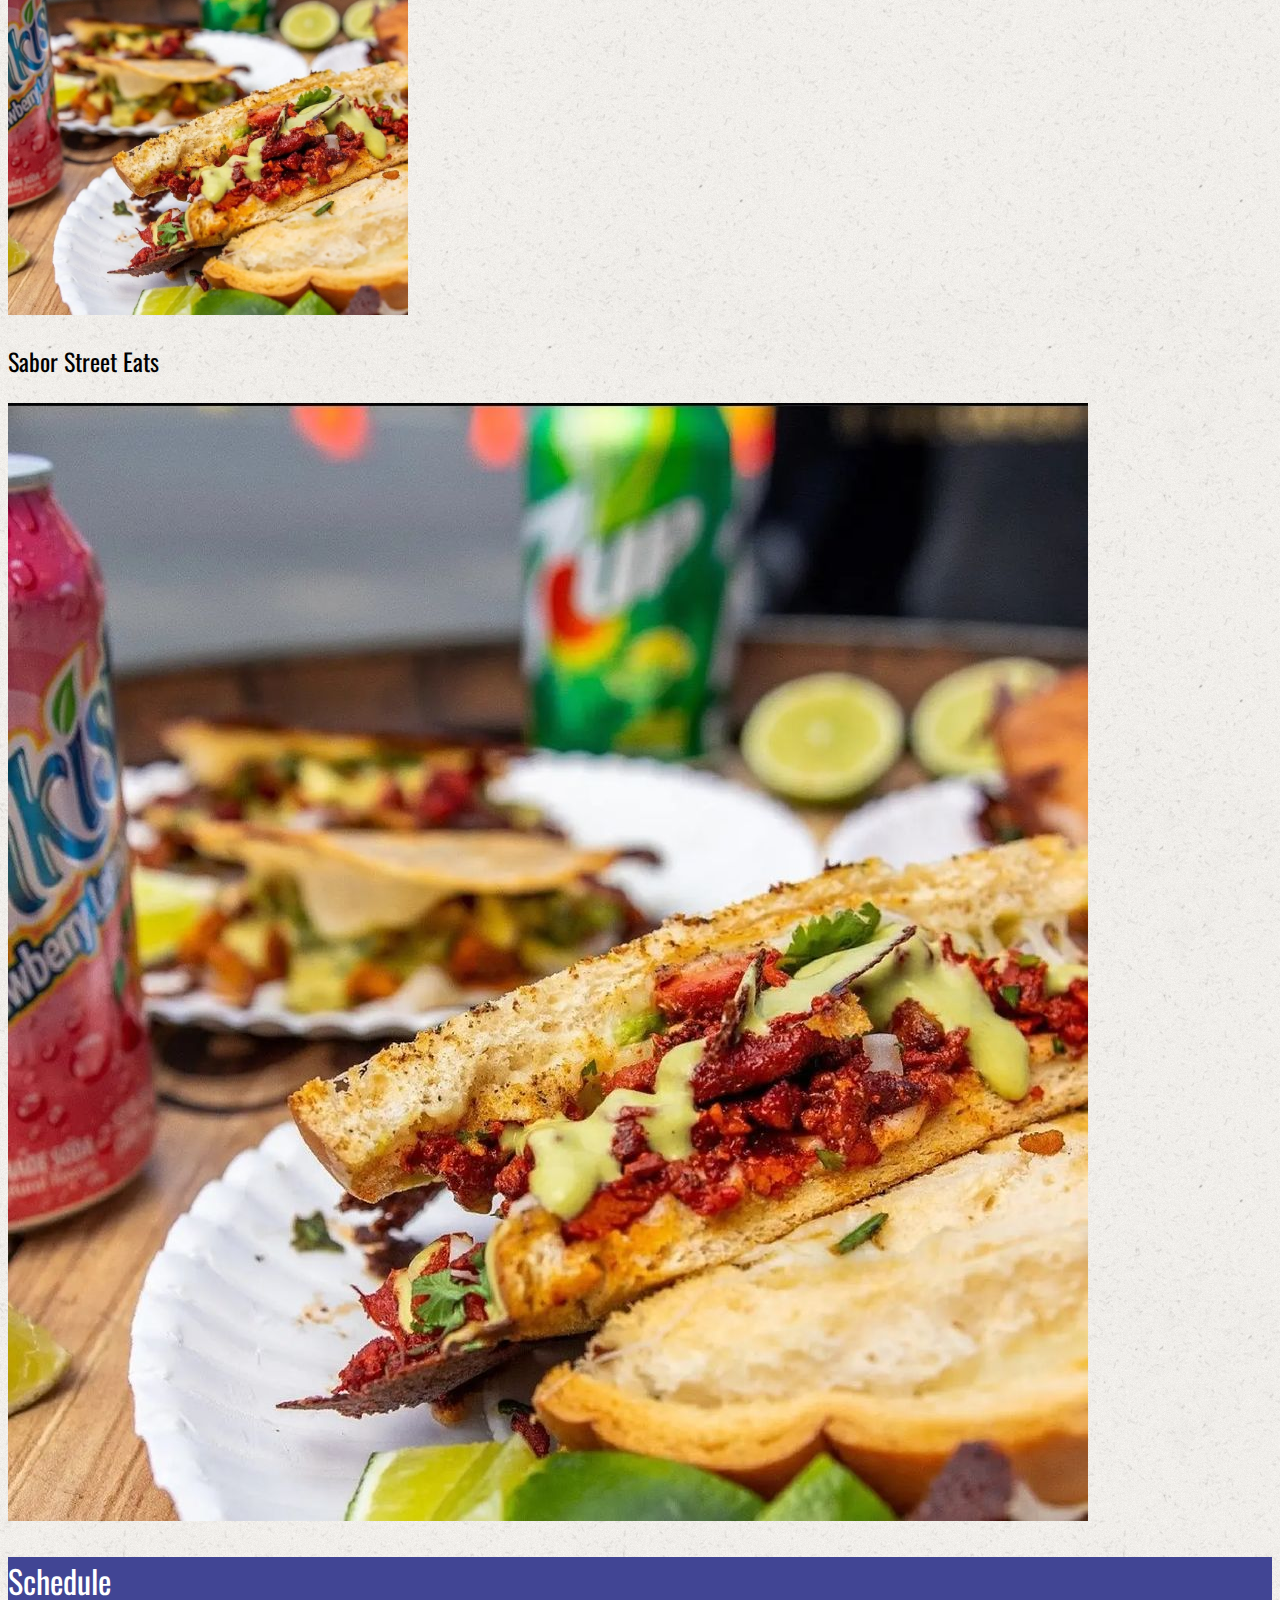
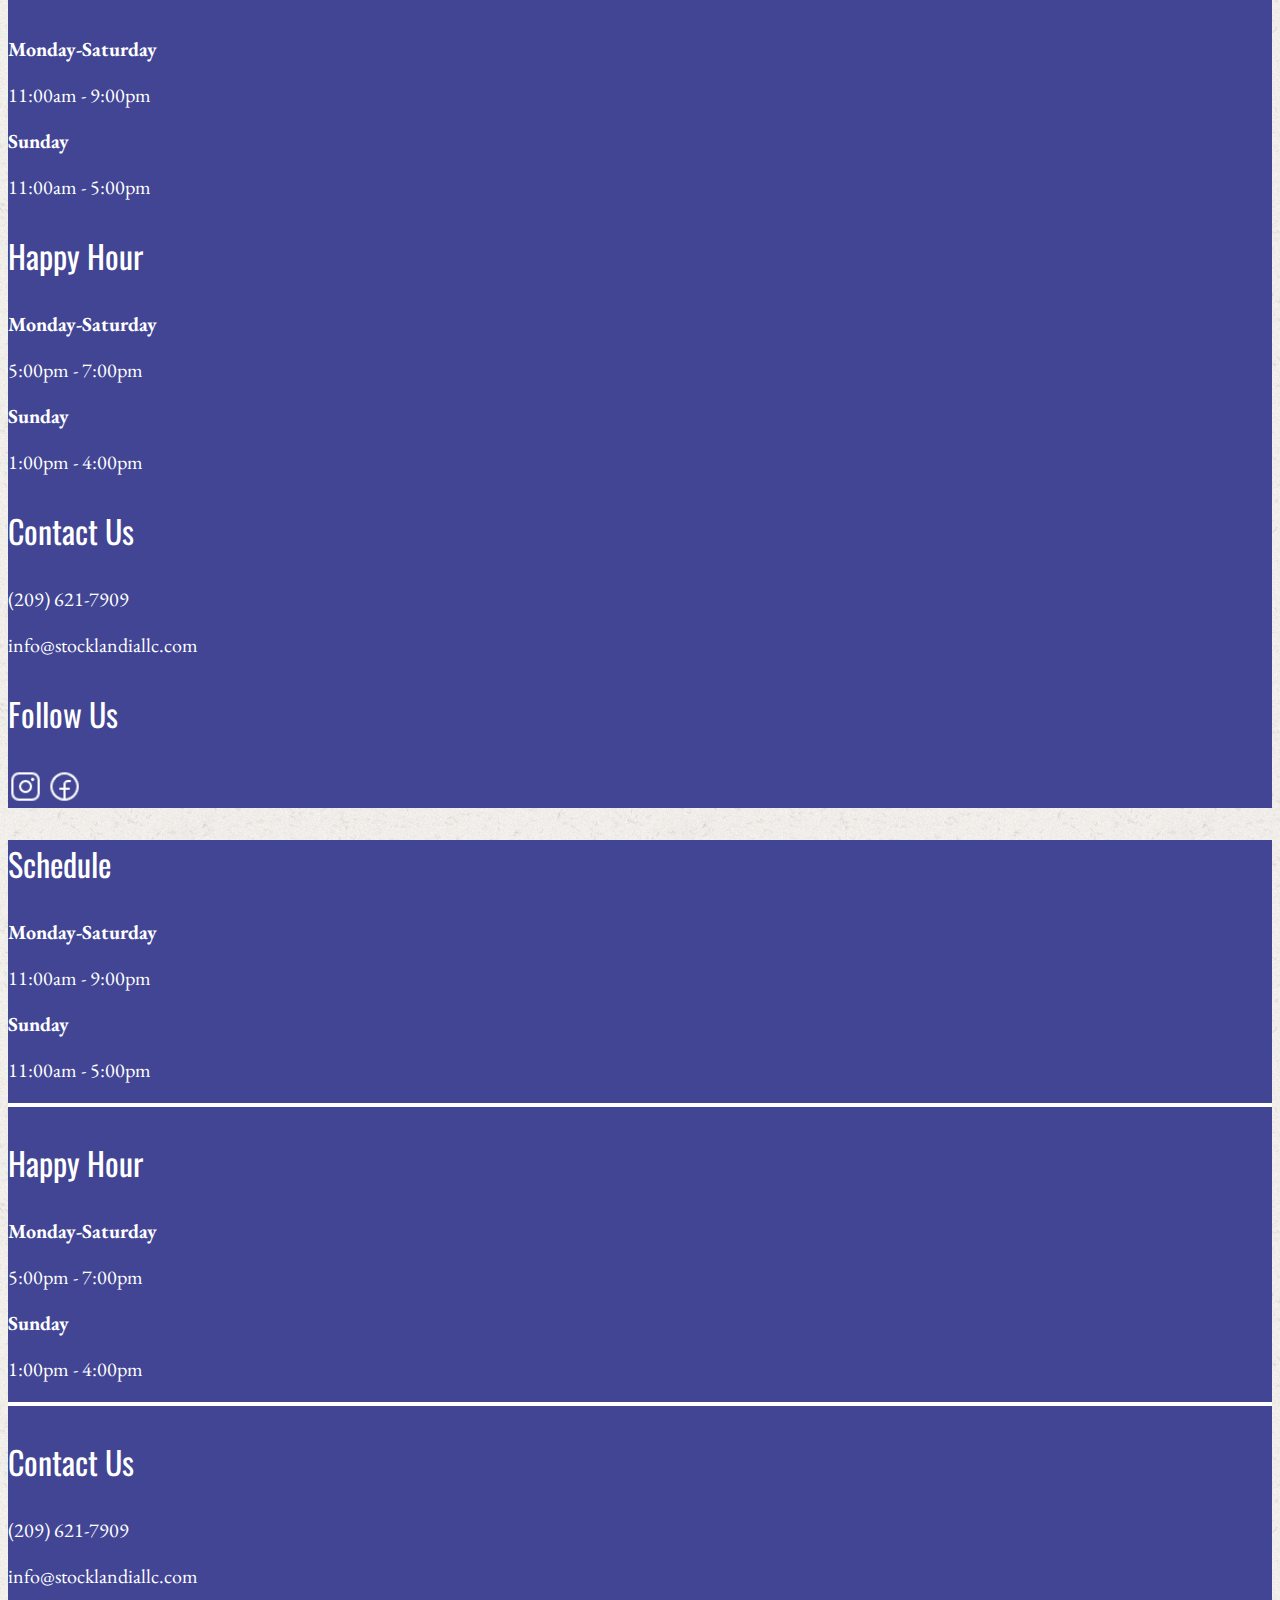
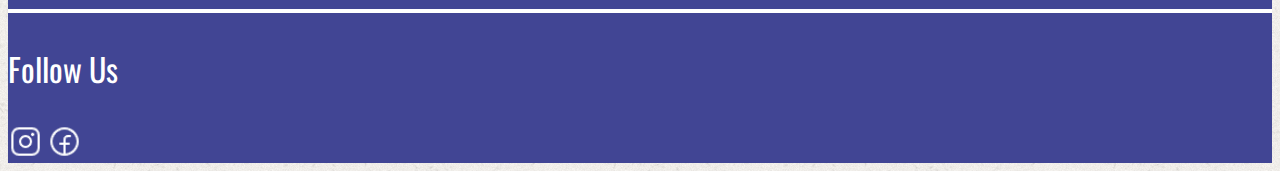
==== commit 4d2d79f1: "fixed video on landing page" ====
--- a/index.html
+++ b/index.html
@@ -33,18 +33,20 @@
     </nav>
     <!-- End of Nav Bar -->
 
-
-    <div class="container-fluid d-none d-sm-block px-0 mb-5 pt-5">
-        <video width="max" height="max" class="videot" controls>
+    <!-- Video -->
+    <div class="container-fluid videoSize d-none d-sm-block px-0 mb-5 pt-5">
+        <video controls autoplay>
             <source src="./assets/StocklandiaVideo.mp4" type="">
-            Your browser doesn't support the video tag.
+            This media is not supported by your browser.
         </video>
     </div>
-
+    <!-- End of Video -->
+
+    <!-- Middle Container -->
     <div class="container-fluid">
         <div class="row">
             <div class="col-lg-6 px-0">
-                <img src="./assets/CarImage.jpg" class="img-fluid px-0" alt="Car in front of Stocklandia building">
+                <img src="./assets/CarImage.jpg" class=" carImageResize px-0" alt="Car in front of Stocklandia building">
             </div>
             <div class="col-lg-6 d-none d-sm-block navBarColor landingPadding">
                 <div class="row">
@@ -62,6 +64,9 @@
 
         </div>
     </div>
+    <!-- End of Desktop Middle Container -->
+
+    <!-- Mobile Middle Container -->
     <div class="container my-5 d-block d-sm-none navBarColor landingPaddingMobile">
         <div class="row">
             <p class="bodyTitleTxt landingHeader card-title">Hungry, but the family can’t decide what to eat?</p>
@@ -74,8 +79,9 @@
                 each time you visit.</p>
         </div>
     </div>
-
-
+    <!-- End of Mobile Middle Container -->
+
+    <!-- Start of 3 Images Container -->
     <div class="container d-none d-sm-block pt-5 pb-3">
         <div class="row d-flex justify-content-center align-items-center">
             <div class="col">
@@ -109,16 +115,13 @@
             </div>
         </div>
     </div>
-
+    <!-- End of 3 Images Container -->
+
+    <!-- Mobile 3 Images Container -->
     <div class="container d-block d-sm-none px-0 my-5">
         <img src="./assets/Index3.jpg" alt="Sandwich from Sabor Street Eats" class="img-fluid px-0">
     </div>
-
-
-
-
-
-
+    <!-- End of Mobile 3 Images Container -->
 
     <!-- Start of Desktop Footer -->
     <div class="container-fluid backgroundFooter text-center pt-4 pb-5 d-none d-sm-block">
--- a/styles/Fstyles.css
+++ b/styles/Fstyles.css
@@ -12,7 +12,7 @@
 
 .footerTitleTxt{
     color: #fff;
-    font-family: Oswald-regular;
+    font-family: Oswald-Regular;
     font-size: 32px;
 }
 .footerBodyTitleTxt{
@@ -28,12 +28,12 @@
 }
 .bodyTitleTxt{
     color: #000;
-    font-family: Oswald-regular;
+    font-family: Oswald-Regular;
     /* font-size: 36px; */
 }
 .bodyTitleImgTxt{
     color: #000;
-    font-family: Oswald-regular;
+    font-family: Oswald-Regular;
     font-size: 24px;
 }
 .bodyTxt{
@@ -66,11 +66,19 @@
 .submitBtn{
     padding-left: 5rem !important;
     padding-right: 5rem !important;
+    font-family: EBGaramond-Regular;
+    font-size: 20px;
+}
+
+.oswald{
+    font-family: Oswald-Regular;
+    color: #000;
+    font-size: 64px;
 }
 
 .VendorsApplicationTxt{
     color: #000;
-    font-family: Oswald-regular;
+    font-family: Oswald-Regular;
     font-size: 32px;
     font-style: normal;
     font-weight: 400;
@@ -78,12 +86,24 @@
     vertical-align: middle;
     text-align: center;
 }
+.marg{
+    margin-bottom: 100px;
+}
 
 .border{
     padding: 3% 6% 6% 6%
-    
 }
-
+.fontSizeBold64 {
+    font-size: 64px;
+    font-family: Oswald-Bold;
+}
+.fontSizeBold36 {
+    font-size: 36px;
+    font-family: Oswald-Bold;
+}
+.borderAbout{
+    padding: 1% 96px 125px 96px
+}
 
 
 .VendorsTitleTxt{
@@ -98,8 +118,8 @@
  }
 
 
-.testRun{
-    width: 2%;
+.radioWidth{
+    width: 17px;
 }
 
 
--- a/styles/Jstyles.css
+++ b/styles/Jstyles.css
@@ -5,6 +5,27 @@
 .logoResize {
     height: 50px;
     width: auto;
+}
+
+.videoSize {
+    position: relative;
+    width: 100%;
+    max-width: 100%;
+    height: 35vw;
+    overflow: hidden;
+}
+
+.videoSize video {
+    width: auto;
+    height: 100%;
+    min-height: 100%;
+    min-width: 100%;
+    object-fit: cover;
+}
+
+.carImageResize {
+    max-width: 100%;
+    object-fit: cover;
 }
 
 .borderRadius {
@@ -30,6 +51,11 @@
     font-family: Oswald-Regular;
 }
 
+.fontSizeBold48 {
+    font-size: 48px;
+    font-family: Oswald-Bold;
+}
+
 .fontSize36 {
     font-size: 36px;
 }
@@ -41,13 +67,51 @@
 
 .fontSize24 {
     font-size: 24px;
-}
-
-.ebGaramond {
-    font-family: EBGaramond-Regular;
-}
-
-/* Should make a media query for font sizes later on for better responsiveness */
+    font-family: EBGaramond-Regular;
+}
+
+.fontSizeOs24 {
+    font-size: 24px;
+    font-family: Oswald-Regular;
+}
+
+.fontSize16 {
+    font-family: EBGaramond-Regular;
+    font-size: 16px;
+}
+
+.fontSizeBold16 {
+    font-size: 16;
+    font-family: EBGaramond-Bold;
+}
+
+.fontSize20 {
+    font-size: 20px;
+    font-family: Oswald-Regular;
+}
+
+.fontSize12 {
+    font-size: 12px;
+    font-family: EBGaramond-Regular;
+}
+
+.fontSize13 {
+    font-size: 13px;
+    font-family: EBGaramond-Regular;
+}
+
+.fontSizeBold13 {
+    font-size: 13px;
+    font-family: EBGaramond-Bold;
+}
+
+.oswaldRegular {
+    font-family: Oswald-Regular;
+}
+
+.ebGaramondRegular {
+    font-family: EBGaramond-Regular;
+}
 
 .stocklandiaNightResize {
     width: 100vw;
@@ -57,8 +121,15 @@
 }
 
 .containerSize {
-    height: 516px;
-    width: 516px;
+    height: 550px;
+    width: 550px;
+    background-color: #FAF7F7;
+    border-radius: 10px;
+}
+
+.containerSizeMobile {
+    height: 550px;
+    width: 550px;
     background-color: #FAF7F7;
     border-radius: 10px;
 }
@@ -76,6 +147,10 @@
     padding: 70px 50px 70px 50px;
 }
 
+.blueShadow {
+    box-shadow: 40px -40px 0px 0px #414594;
+}
+
 @media (min-width: 320px) {
     .landingHeader {
         font-size: calc(1.875rem + ((1vw - 3.2px) * 0.5357));
@@ -113,4 +188,30 @@
     .trucksHeader {
         font-size: 64px;
     }
+}
+
+@media (min-width: 320px) {
+    .aboutBioHeader {
+        font-size: calc(3rem + ((1vw - 3.2px) * 1.4286));
+        min-height: 0vw;
+    }
+}
+
+@media (min-width: 1440px) {
+    .aboutBioHeader {
+        font-size: 64px;
+    }
+}
+
+@media (min-width: 320px) {
+    .aboutBioText {
+        font-size: calc(1.25rem + ((1vw - 3.2px) * 0.3571));
+        min-height: 0vw;
+    }
+}
+
+@media (min-width: 1440px) {
+    .aboutBioText {
+        font-size: 24px;
+    }
 }